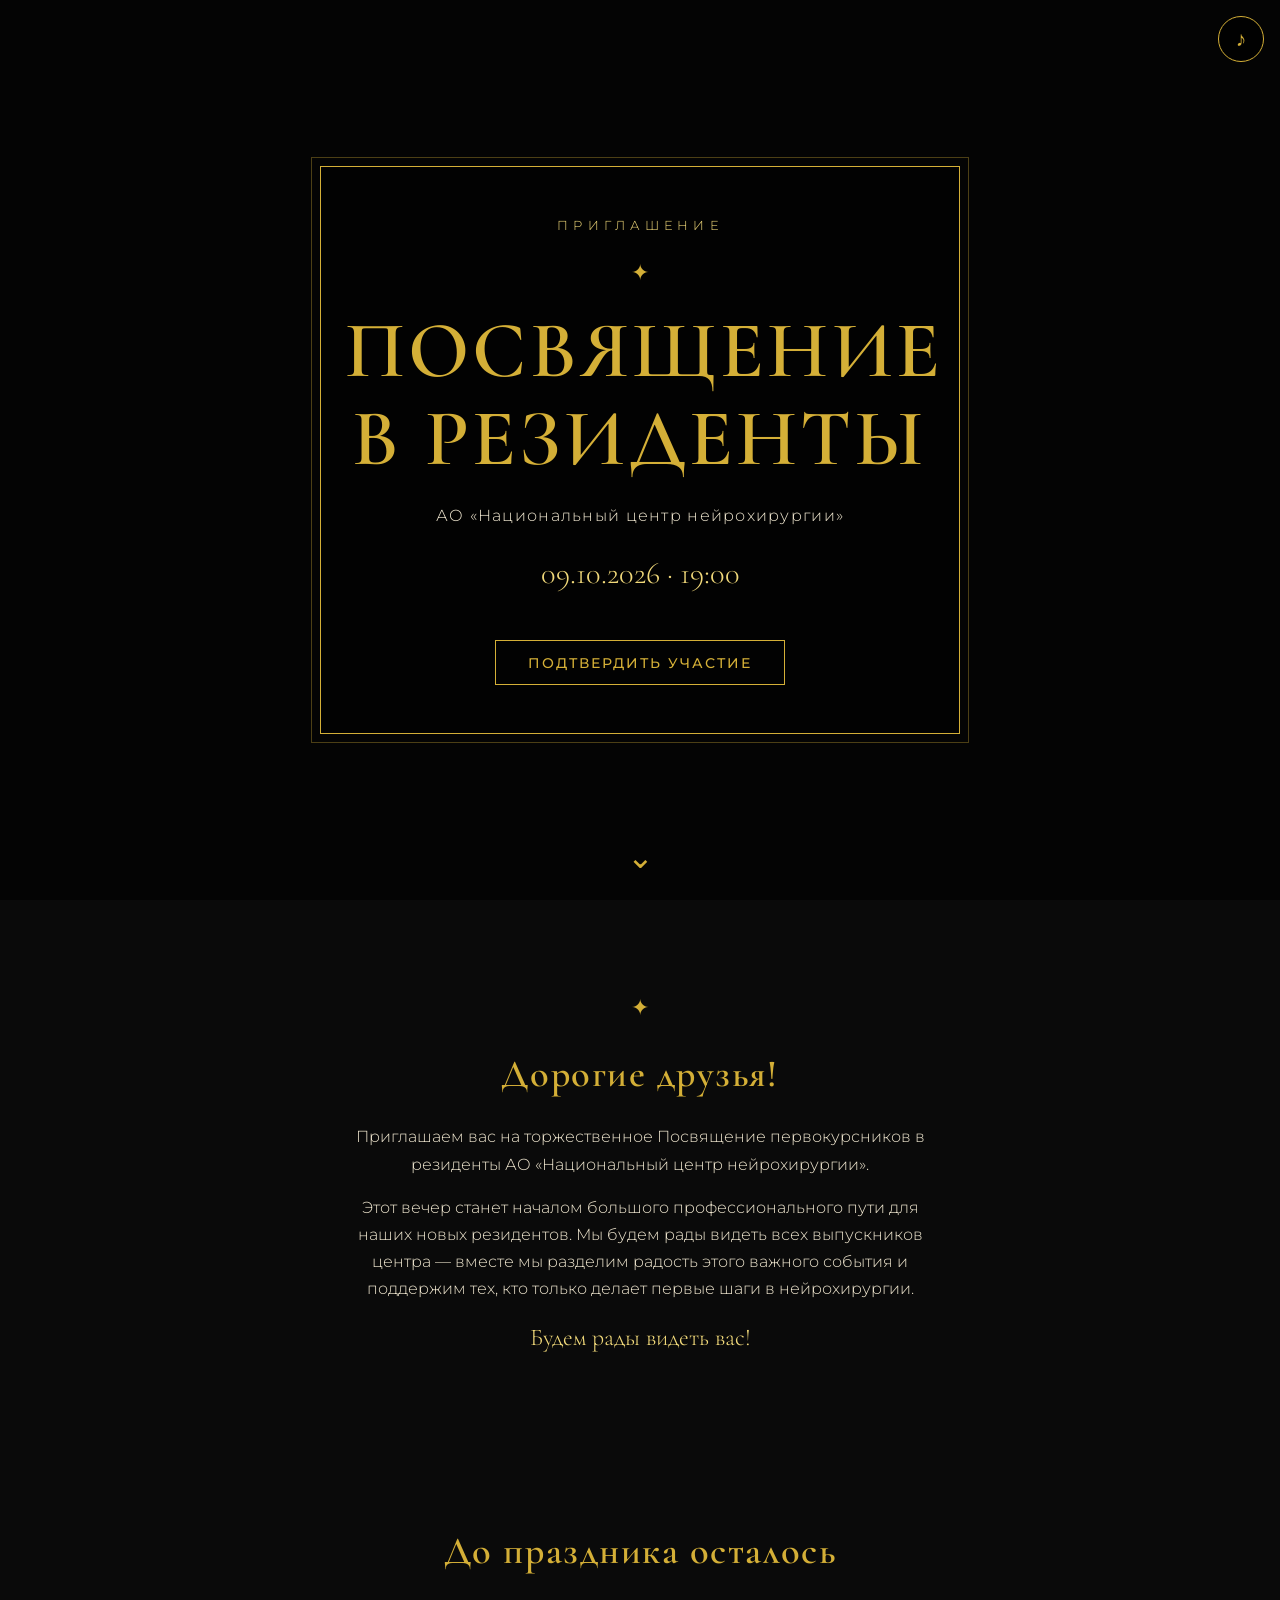
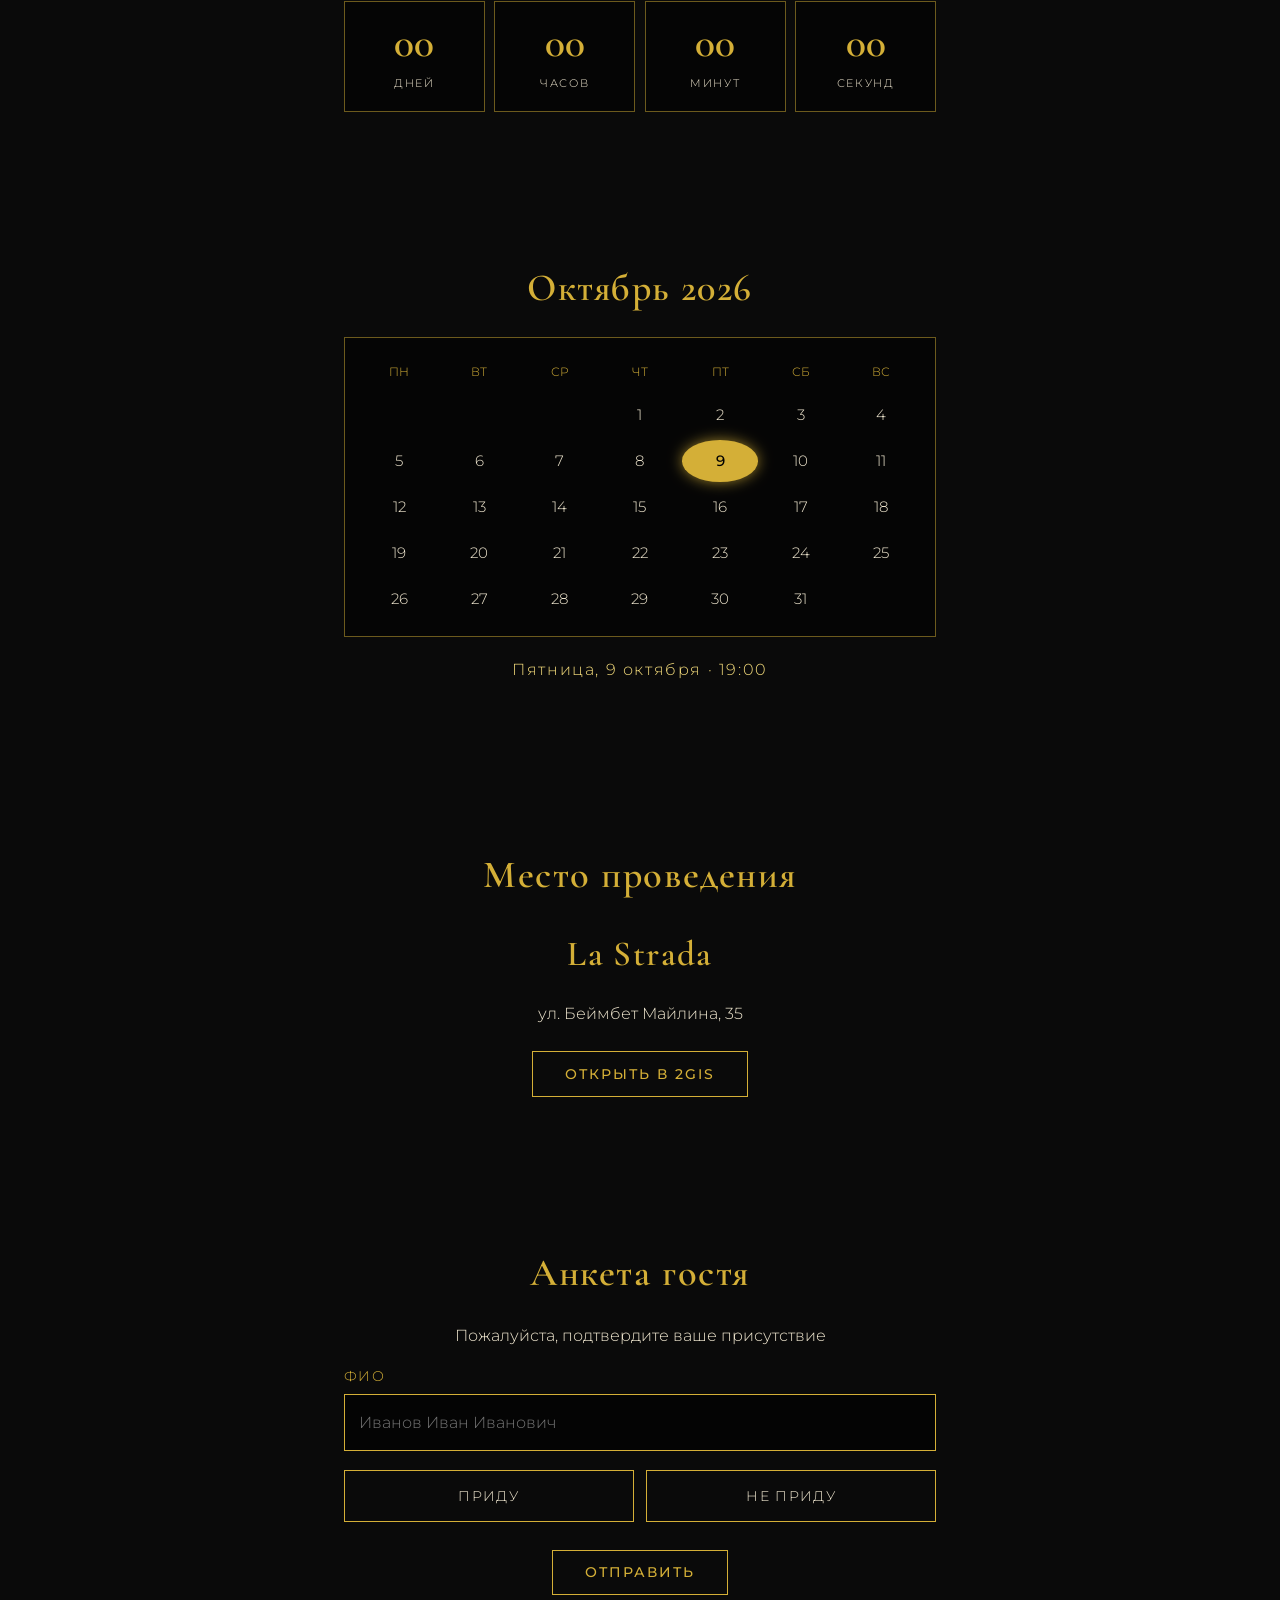
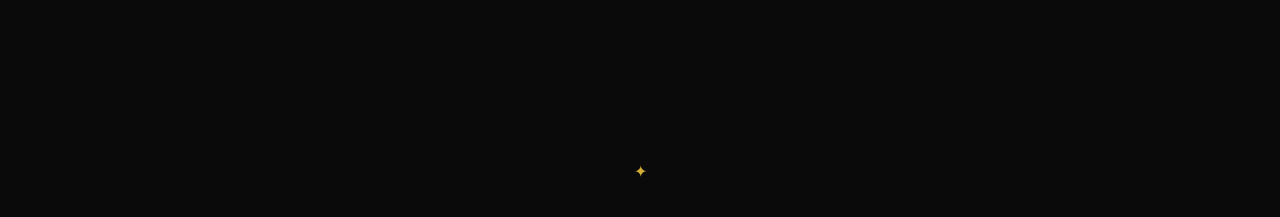
==== index.html @ 3f0d8e92 "Add invitation landing page for residency welcome ceremony Co-Authored-By: Claude Sonnet 5.5 <norepl" ====
<!doctype html>
<html lang="ru">
<head>
<meta charset="utf-8">
<meta name="viewport" content="width=device-width, initial-scale=1">
<title>Посвящение в резиденты</title>
<meta name="description" content="Приглашение на Посвящение первокурсников в резиденты АО «Национальный центр нейрохирургии»">
<link rel="stylesheet" href="style.css">
<link rel="preconnect" href="https://fonts.googleapis.com">
<link href="https://fonts.googleapis.com/css2?family=Cormorant+Garamond:wght@400;600;700&family=Montserrat:wght@300;400;500&display=swap" rel="stylesheet">
</head>
<body>

<button id="music" class="music" aria-label="Включить музыку" title="Музыка">♪</button>
<audio id="audio" src="assets/music.mp3" loop preload="none"></audio>

<!-- Титульный лист -->
<header class="hero">
  <div class="hero__inner">
    <p class="eyebrow">Приглашение</p>
    <div class="ornament">✦</div>
    <h1>Посвящение<br>в резиденты</h1>
    <p class="hero__org">АО «Национальный центр нейрохирургии»</p>
    <p class="hero__date">09.10.2026 · 19:00</p>
    <a href="#rsvp" class="btn">Подтвердить участие</a>
  </div>
  <div class="scroll" aria-hidden="true">⌄</div>
</header>

<!-- Текст приглашения -->
<section class="block reveal">
  <div class="ornament">✦</div>
  <h2>Дорогие друзья!</h2>
  <p>Приглашаем вас на торжественное Посвящение первокурсников в резиденты
  АО «Национальный центр нейрохирургии».</p>
  <p>Этот вечер станет началом большого профессионального пути для наших
  новых резидентов. Мы будем рады видеть всех выпускников центра — вместе
  мы разделим радость этого важного события и поддержим тех, кто только
  делает первые шаги в нейрохирургии.</p>
  <p class="accent">Будем рады видеть вас!</p>
</section>

<!-- Отсчёт времени -->
<section class="block reveal">
  <h2>До праздника осталось</h2>
  <div class="countdown" id="countdown">
    <div><b id="cd-d">00</b><span>дней</span></div>
    <div><b id="cd-h">00</b><span>часов</span></div>
    <div><b id="cd-m">00</b><span>минут</span></div>
    <div><b id="cd-s">00</b><span>секунд</span></div>
  </div>
</section>

<!-- Календарь -->
<section class="block reveal">
  <h2>Октябрь 2026</h2>
  <div class="calendar" id="calendar"></div>
  <p class="time">Пятница, 9 октября · 19:00</p>
</section>

<!-- Место -->
<section class="block reveal">
  <h2>Место проведения</h2>
  <p class="place">La Strada</p>
  <p>ул. Беймбет Майлина, 35</p>
  <a class="btn" target="_blank" rel="noopener"
     href="https://2gis.kz/astana/search/la%20strada/firm/70000001115627987/71.485174%2C51.148291">Открыть в 2GIS</a>
</section>

<!-- Анкета -->
<section class="block reveal" id="rsvp">
  <h2>Анкета гостя</h2>
  <p>Пожалуйста, подтвердите ваше присутствие</p>
  <form id="form" class="form">
    <label>ФИО
      <input type="text" name="name" required autocomplete="name" placeholder="Иванов Иван Иванович">
    </label>
    <fieldset>
      <label class="radio"><input type="radio" name="attend" value="Приду" required><span>Приду</span></label>
      <label class="radio"><input type="radio" name="attend" value="Не приду"><span>Не приду</span></label>
    </fieldset>
    <button type="submit" class="btn">Отправить</button>
    <p id="status" class="status" role="status"></p>
  </form>
</section>

<footer class="footer">✦</footer>

<script src="script.js"></script>
</body>
</html>
---- style.css ----
:root{--gold:#d4af37;--gold-l:#f1d97a;--bg:#0a0a0a;--text:#efe6cf}
*{box-sizing:border-box;margin:0;padding:0}
html{scroll-behavior:smooth}
body{
  background:#0a0a0a url("assets/bg.jpg") center/cover fixed no-repeat;
  color:var(--text);font-family:"Montserrat",sans-serif;font-weight:300;line-height:1.7;
  min-height:100vh;
}
body::before{content:"";position:fixed;inset:0;background:rgba(0,0,0,.55);z-index:-1}
h1,h2,.place{font-family:"Cormorant Garamond",serif;font-weight:600;color:var(--gold);letter-spacing:.04em}
h1{font-size:clamp(2.6rem,9vw,5rem);line-height:1.1;text-transform:uppercase}
h2{font-size:clamp(1.7rem,5vw,2.4rem);margin-bottom:1rem}
.hero{min-height:100vh;display:flex;align-items:center;justify-content:center;text-align:center;padding:2rem;position:relative}
.hero__inner{border:1px solid var(--gold);outline:1px solid rgba(212,175,55,.35);outline-offset:8px;padding:3rem 1.5rem;max-width:640px;width:100%;background:rgba(0,0,0,.45)}
.eyebrow{text-transform:uppercase;letter-spacing:.4em;font-size:.8rem;color:var(--gold-l)}
.ornament{color:var(--gold);font-size:1.4rem;margin:1rem 0}
.hero__org{margin-top:1.2rem;font-size:1rem;letter-spacing:.08em}
.hero__date{margin:1.2rem 0 2rem;font-family:"Cormorant Garamond",serif;font-size:1.9rem;color:var(--gold-l)}
.scroll{position:absolute;bottom:1rem;color:var(--gold);font-size:2rem;animation:bob 1.8s infinite}
@keyframes bob{50%{transform:translateY(8px)}}
.block{max-width:640px;margin:0 auto;padding:4.5rem 1.5rem;text-align:center}
.block p{margin-bottom:1rem}
.accent{color:var(--gold-l);font-family:"Cormorant Garamond",serif;font-size:1.5rem}
.place{font-size:2.2rem}
.btn{display:inline-block;background:transparent;color:var(--gold);border:1px solid var(--gold);padding:.85rem 2rem;
  text-transform:uppercase;letter-spacing:.15em;font:500 .85rem "Montserrat",sans-serif;text-decoration:none;cursor:pointer;transition:.3s;margin-top:.5rem}
.btn:hover{background:var(--gold);color:#000}
.countdown{display:grid;grid-template-columns:repeat(4,1fr);gap:.6rem}
.countdown div{border:1px solid rgba(212,175,55,.5);padding:1rem .3rem;background:rgba(0,0,0,.45)}
.countdown b{display:block;font:600 clamp(1.6rem,7vw,2.6rem) "Cormorant Garamond",serif;color:var(--gold)}
.countdown span{font-size:.7rem;text-transform:uppercase;letter-spacing:.15em}
.calendar{display:grid;grid-template-columns:repeat(7,1fr);gap:4px;background:rgba(0,0,0,.45);border:1px solid rgba(212,175,55,.5);padding:1rem}
.calendar span{padding:.5rem 0;font-size:.95rem}
.calendar .dow{color:var(--gold);font-size:.75rem;text-transform:uppercase}
.calendar .day{background:var(--gold);color:#000;font-weight:500;border-radius:50%;box-shadow:0 0 14px rgba(212,175,55,.7)}
.time{margin-top:1.2rem;color:var(--gold-l);letter-spacing:.1em}
.form{display:flex;flex-direction:column;gap:1.2rem;text-align:left}
.form label{display:flex;flex-direction:column;gap:.4rem;font-size:.85rem;text-transform:uppercase;letter-spacing:.1em;color:var(--gold)}
.form input[type=text]{background:rgba(0,0,0,.6);border:1px solid var(--gold);color:var(--text);padding:.85rem;font:inherit;font-size:1rem;text-transform:none;letter-spacing:0}
.form input:focus{outline:2px solid var(--gold-l)}
fieldset{border:0;display:flex;gap:.8rem}
.radio{flex:1;position:relative;cursor:pointer}
.radio input{position:absolute;opacity:0}
.radio span{display:block;text-align:center;border:1px solid var(--gold);padding:.85rem;color:var(--text);transition:.3s}
.radio input:checked+span{background:var(--gold);color:#000}
.radio input:focus-visible+span{outline:2px solid var(--gold-l)}
.form .btn{align-self:center}
.status{text-align:center;color:var(--gold-l);min-height:1.5em}
.footer{text-align:center;color:var(--gold);padding:2rem}
.music{position:fixed;top:1rem;right:1rem;z-index:10;width:46px;height:46px;border-radius:50%;background:rgba(0,0,0,.7);
  border:1px solid var(--gold);color:var(--gold);font-size:1.3rem;cursor:pointer}
.music.on{background:var(--gold);color:#000;animation:pulse 2s infinite}
@keyframes pulse{50%{box-shadow:0 0 0 8px rgba(212,175,55,.2)}}
.reveal{opacity:0;transform:translateY(24px);transition:opacity .9s,transform .9s}
.reveal.show{opacity:1;transform:none}
@media (prefers-reduced-motion:reduce){.reveal{opacity:1;transform:none;transition:none}.scroll,.music.on{animation:none}html{scroll-behavior:auto}}
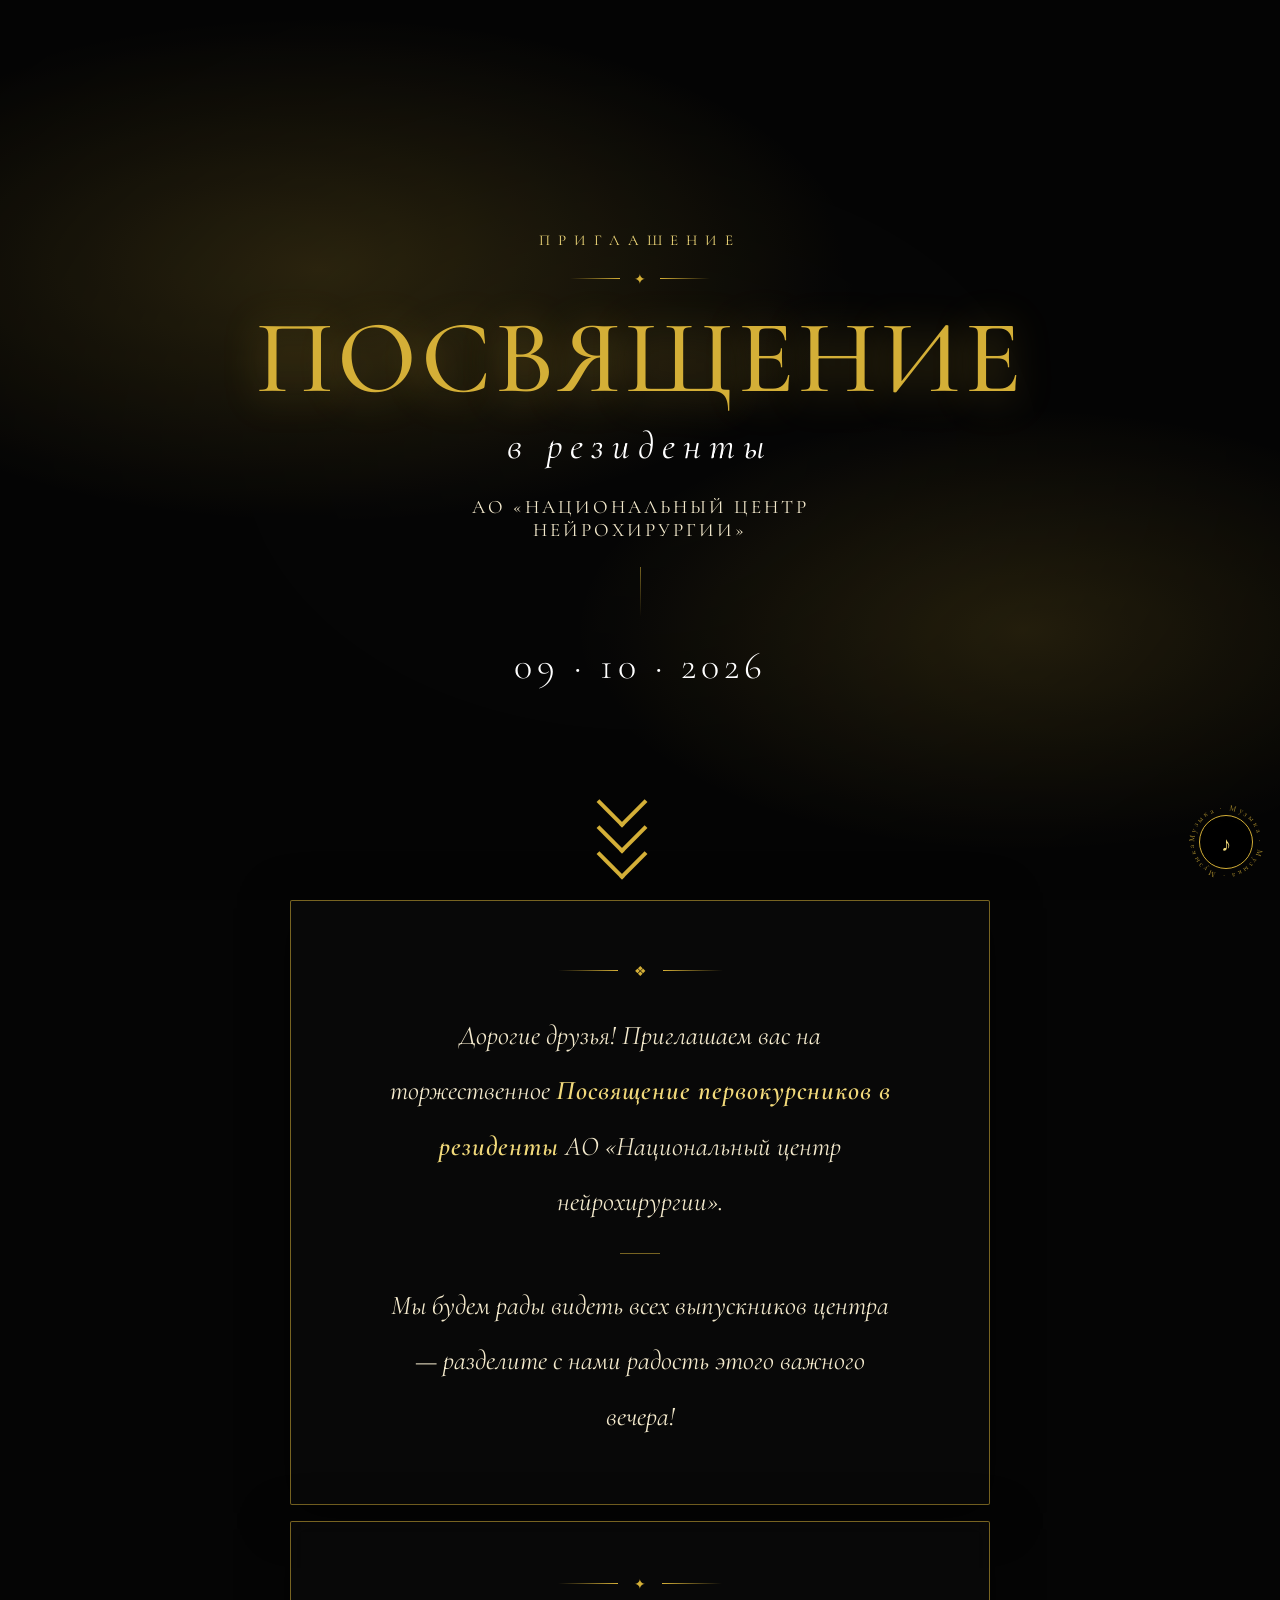
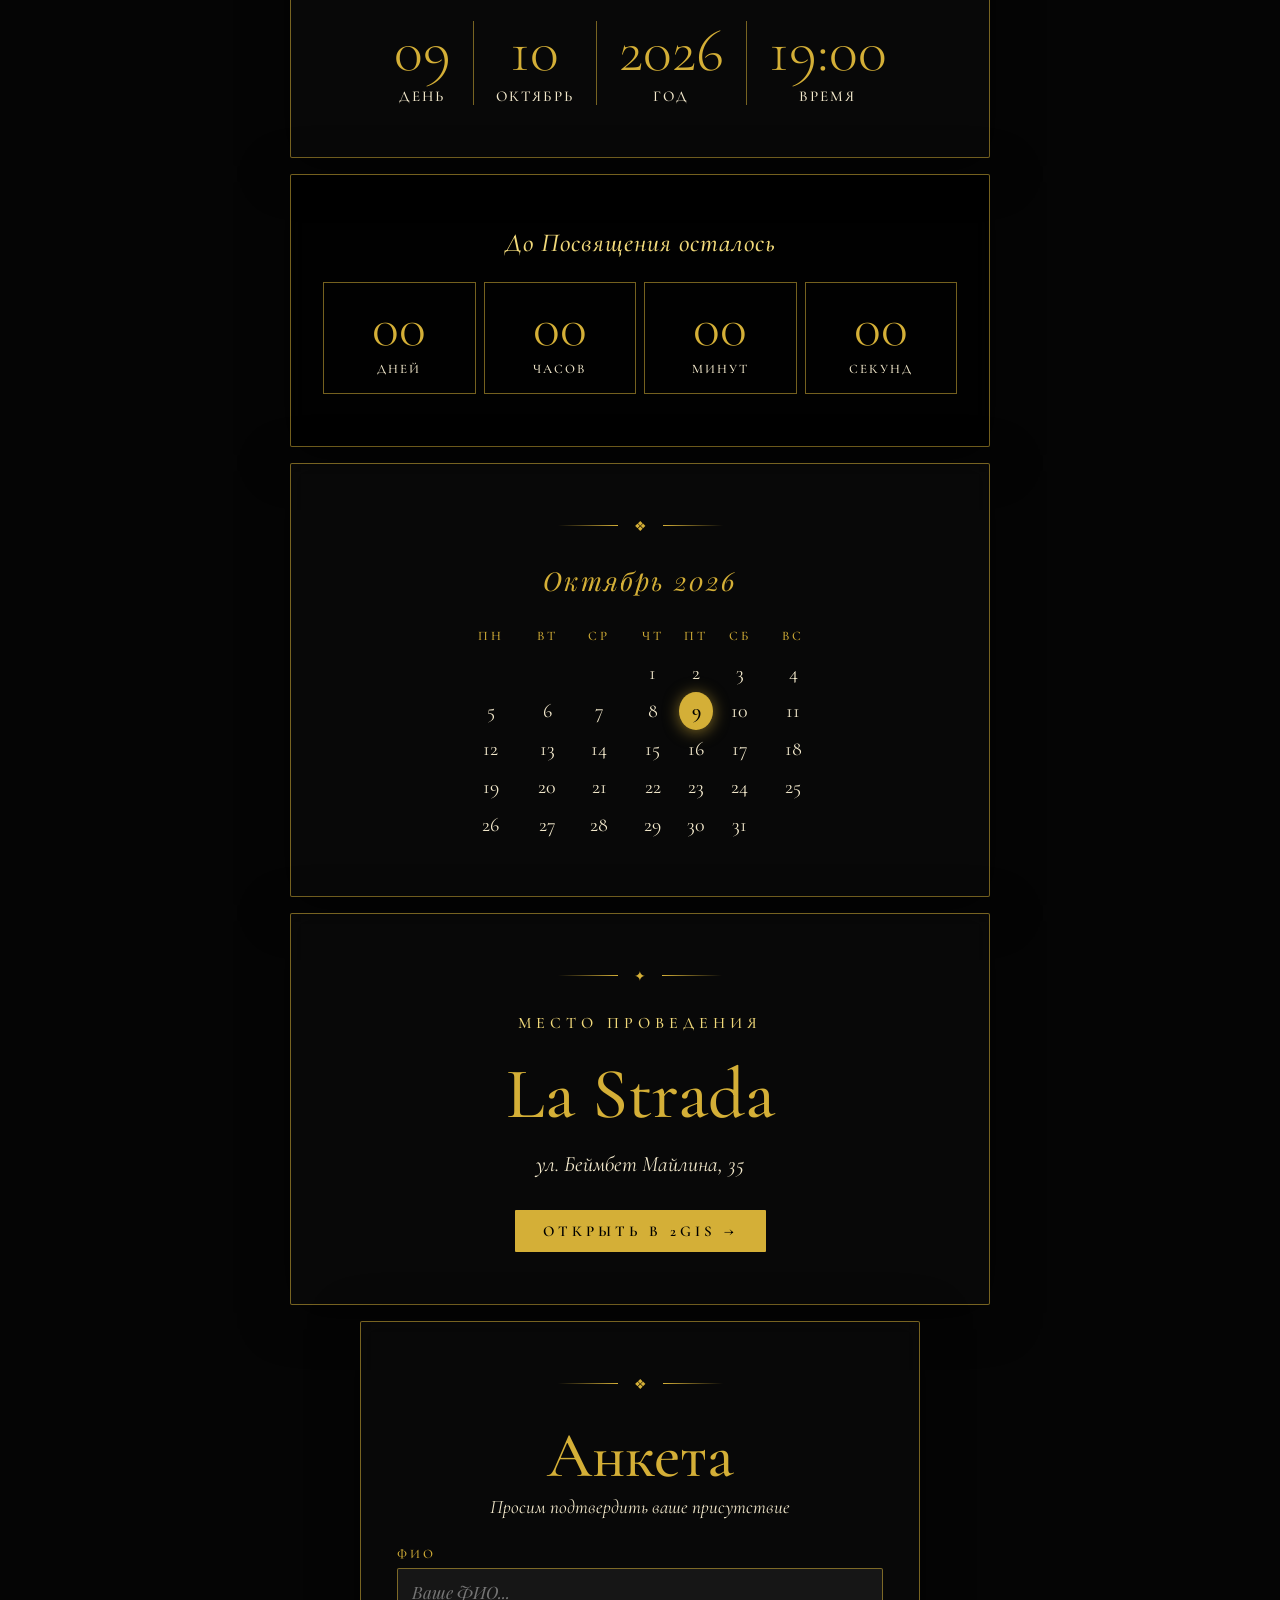
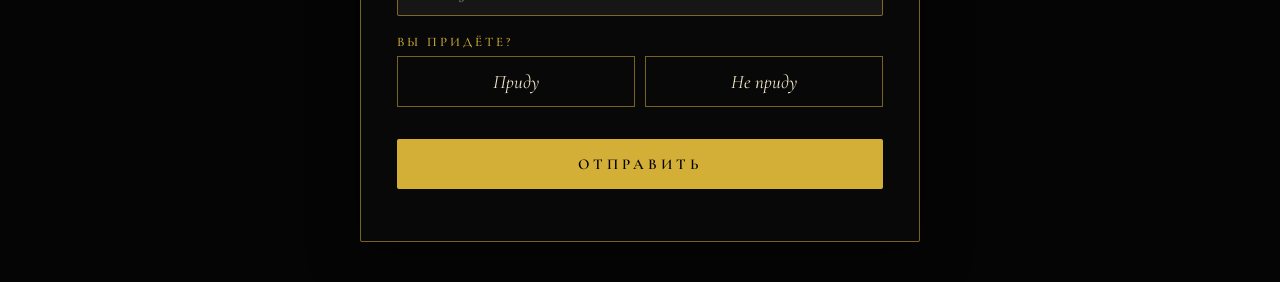
==== commit 64f47660: "Rework invitation to match reference layout in black-gold style Co-Authored-By: Claude Sonnet 5.5 <n" ====
--- a/index.html
+++ b/index.html
@@ -1,90 +1,136 @@
-<!doctype html>
+<!DOCTYPE html>
 <html lang="ru">
 <head>
-<meta charset="utf-8">
-<meta name="viewport" content="width=device-width, initial-scale=1">
+<meta charset="UTF-8">
+<meta name="viewport" content="width=device-width, initial-scale=1.0">
 <title>Посвящение в резиденты</title>
-<meta name="description" content="Приглашение на Посвящение первокурсников в резиденты АО «Национальный центр нейрохирургии»">
+<meta property="og:title" content="Посвящение в резиденты · 09.10.2026">
+<meta property="og:description" content="Приглашаем на Посвящение первокурсников в резиденты АО «Национальный центр нейрохирургии»">
+<meta property="og:type" content="website">
+<link href="https://fonts.googleapis.com/css2?family=Cormorant+Garamond:ital,wght@0,300;0,400;0,500;0,600;1,300;1,400;1,500&family=Playfair+Display:ital,wght@0,400;0,500;1,400;1,500&display=swap" rel="stylesheet">
 <link rel="stylesheet" href="style.css">
-<link rel="preconnect" href="https://fonts.googleapis.com">
-<link href="https://fonts.googleapis.com/css2?family=Cormorant+Garamond:wght@400;600;700&family=Montserrat:wght@300;400;500&display=swap" rel="stylesheet">
 </head>
 <body>
 
-<button id="music" class="music" aria-label="Включить музыку" title="Музыка">♪</button>
-<audio id="audio" src="assets/music.mp3" loop preload="none"></audio>
+<div id="bg"></div>
+<div id="bg-overlay"></div>
 
-<!-- Титульный лист -->
-<header class="hero">
-  <div class="hero__inner">
-    <p class="eyebrow">Приглашение</p>
-    <div class="ornament">✦</div>
-    <h1>Посвящение<br>в резиденты</h1>
-    <p class="hero__org">АО «Национальный центр нейрохирургии»</p>
-    <p class="hero__date">09.10.2026 · 19:00</p>
-    <a href="#rsvp" class="btn">Подтвердить участие</a>
+<!-- ТИТУЛЬНЫЙ ЛИСТ -->
+<div class="pane hero">
+  <div class="hero-eyebrow">Приглашение</div>
+  <div class="hero-rule"><div class="hero-rule-line"></div><span class="hero-rule-gem">✦</span><div class="hero-rule-line r"></div></div>
+  <div class="hero-name">Посвящение</div>
+  <div class="hero-subtitle">в резиденты</div>
+  <div class="hero-org">АО «Национальный центр нейрохирургии»</div>
+  <div class="hero-divider"></div>
+  <div class="hero-date">09 · 10 · 2026</div>
+</div>
+
+<div class="scroll-hint"><div class="s-arrow"></div><div class="s-arrow"></div><div class="s-arrow"></div></div>
+
+<!-- ТЕКСТ ПРИГЛАШЕНИЯ -->
+<div class="pane" style="padding:0 16px;">
+  <div class="section card" style="padding:60px 40px;">
+    <div class="ornament"><div class="orn-line"></div><span class="orn-gem">❖</span><div class="orn-line r"></div></div>
+    <p class="invite-body">
+      Дорогие друзья! Приглашаем вас на торжественное <strong>Посвящение первокурсников в резиденты</strong>
+      АО «Национальный центр нейрохирургии».
+    </p>
+    <div class="gold-hr"></div>
+    <p class="invite-body">
+      Мы будем рады видеть всех выпускников центра — разделите с нами радость этого важного вечера!
+    </p>
   </div>
-  <div class="scroll" aria-hidden="true">⌄</div>
-</header>
+</div>
 
-<!-- Текст приглашения -->
-<section class="block reveal">
-  <div class="ornament">✦</div>
-  <h2>Дорогие друзья!</h2>
-  <p>Приглашаем вас на торжественное Посвящение первокурсников в резиденты
-  АО «Национальный центр нейрохирургии».</p>
-  <p>Этот вечер станет началом большого профессионального пути для наших
-  новых резидентов. Мы будем рады видеть всех выпускников центра — вместе
-  мы разделим радость этого важного события и поддержим тех, кто только
-  делает первые шаги в нейрохирургии.</p>
-  <p class="accent">Будем рады видеть вас!</p>
-</section>
+<!-- ДАТА -->
+<div class="pane" style="padding:16px 16px 0;">
+  <div class="section card" style="padding:52px 32px;">
+    <div class="ornament"><div class="orn-line"></div><span class="orn-gem">✦</span><div class="orn-line r"></div></div>
+    <div class="date-row">
+      <div class="date-cell"><div class="date-num">09</div><div class="date-lbl">День</div></div>
+      <div class="date-cell"><div class="date-num">10</div><div class="date-lbl">Октябрь</div></div>
+      <div class="date-cell"><div class="date-num">2026</div><div class="date-lbl">Год</div></div>
+      <div class="date-cell"><div class="date-num">19:00</div><div class="date-lbl">Время</div></div>
+    </div>
+  </div>
+</div>
 
-<!-- Отсчёт времени -->
-<section class="block reveal">
-  <h2>До праздника осталось</h2>
-  <div class="countdown" id="countdown">
-    <div><b id="cd-d">00</b><span>дней</span></div>
-    <div><b id="cd-h">00</b><span>часов</span></div>
-    <div><b id="cd-m">00</b><span>минут</span></div>
-    <div><b id="cd-s">00</b><span>секунд</span></div>
+<!-- ОТСЧЁТ -->
+<div class="pane" style="padding:16px 16px 0;">
+  <div class="section card-dark" style="padding:52px 32px;">
+    <div class="cd-subtitle">До Посвящения осталось</div>
+    <div class="cd-grid">
+      <div class="cd-cell"><span class="cd-num" id="cd-d">—</span><span class="cd-lbl">Дней</span></div>
+      <div class="cd-cell"><span class="cd-num" id="cd-h">—</span><span class="cd-lbl">Часов</span></div>
+      <div class="cd-cell"><span class="cd-num" id="cd-m">—</span><span class="cd-lbl">Минут</span></div>
+      <div class="cd-cell"><span class="cd-num" id="cd-s">—</span><span class="cd-lbl">Секунд</span></div>
+    </div>
   </div>
-</section>
+</div>
 
-<!-- Календарь -->
-<section class="block reveal">
-  <h2>Октябрь 2026</h2>
-  <div class="calendar" id="calendar"></div>
-  <p class="time">Пятница, 9 октября · 19:00</p>
-</section>
+<!-- КАЛЕНДАРЬ -->
+<div class="pane" style="padding:16px 16px 0;">
+  <div class="section card" style="padding:52px 32px;">
+    <div class="ornament"><div class="orn-line"></div><span class="orn-gem">❖</span><div class="orn-line r"></div></div>
+    <div class="cal-month">Октябрь 2026</div>
+    <table class="cal-table">
+      <thead><tr><th>Пн</th><th>Вт</th><th>Ср</th><th>Чт</th><th>Пт</th><th>Сб</th><th>Вс</th></tr></thead>
+      <tbody id="cal-body"></tbody>
+    </table>
+  </div>
+</div>
 
-<!-- Место -->
-<section class="block reveal">
-  <h2>Место проведения</h2>
-  <p class="place">La Strada</p>
-  <p>ул. Беймбет Майлина, 35</p>
-  <a class="btn" target="_blank" rel="noopener"
-     href="https://2gis.kz/astana/search/la%20strada/firm/70000001115627987/71.485174%2C51.148291">Открыть в 2GIS</a>
-</section>
+<!-- МЕСТО -->
+<div class="pane" style="padding:16px 16px 0;">
+  <div class="section card" style="padding:52px 32px;">
+    <div class="ornament"><div class="orn-line"></div><span class="orn-gem">✦</span><div class="orn-line r"></div></div>
+    <div class="venue-label">Место проведения</div>
+    <div class="venue-name">La Strada</div>
+    <div class="venue-addr">ул. Беймбет Майлина, 35</div>
+    <a class="map-btn" target="_blank" rel="noopener"
+       href="https://2gis.kz/astana/search/la%20strada/firm/70000001115627987/71.485174%2C51.148291">Открыть в 2GIS →</a>
+  </div>
+</div>
 
-<!-- Анкета -->
-<section class="block reveal" id="rsvp">
-  <h2>Анкета гостя</h2>
-  <p>Пожалуйста, подтвердите ваше присутствие</p>
-  <form id="form" class="form">
-    <label>ФИО
-      <input type="text" name="name" required autocomplete="name" placeholder="Иванов Иван Иванович">
-    </label>
-    <fieldset>
-      <label class="radio"><input type="radio" name="attend" value="Приду" required><span>Приду</span></label>
-      <label class="radio"><input type="radio" name="attend" value="Не приду"><span>Не приду</span></label>
-    </fieldset>
-    <button type="submit" class="btn">Отправить</button>
-    <p id="status" class="status" role="status"></p>
-  </form>
-</section>
+<!-- АНКЕТА -->
+<div class="pane" style="padding:16px 16px 40px;">
+  <div class="section card" style="padding:52px 36px;max-width:560px;">
+    <form id="anketa">
+      <div class="ornament"><div class="orn-line"></div><span class="orn-gem">❖</span><div class="orn-line r"></div></div>
+      <div class="anketa-title">Анкета</div>
+      <div class="anketa-sub">Просим подтвердить ваше присутствие</div>
 
-<footer class="footer">✦</footer>
+      <div class="f-group">
+        <label class="f-lbl" for="fn">ФИО</label>
+        <input class="f-inp" type="text" name="ФИО" id="fn" placeholder="Ваше ФИО..." autocomplete="name" required>
+      </div>
+
+      <div class="f-group">
+        <span class="f-lbl">Вы придёте?</span>
+        <div class="radio-row">
+          <div class="r-opt" role="button" tabindex="0" data-v="Приду">Приду</div>
+          <div class="r-opt" role="button" tabindex="0" data-v="Не приду">Не приду</div>
+        </div>
+      </div>
+
+      <button type="submit" class="send-btn">Отправить</button>
+    </form>
+    <div class="ok-msg" id="ok">Спасибо!</div>
+  </div>
+</div>
+
+<!-- КНОПКА МУЗЫКИ -->
+<div id="music-wrap" role="button" tabindex="0" aria-label="Музыка">
+  <svg id="music-ring" viewBox="0 0 80 80" aria-hidden="true">
+    <path id="tp" fill="none" d="M40,40 m-32,0 a32,32 0 1,1 64,0 a32,32 0 1,1 -64,0"/>
+    <text font-family="'Cormorant Garamond',serif" font-size="8" fill="rgba(212,175,55,0.95)" letter-spacing="2.5">
+      <textPath href="#tp">Музыка · Музыка · Музыка · Музыка · </textPath>
+    </text>
+  </svg>
+  <div id="music-btn"><span id="music-icon">♪</span></div>
+</div>
+<audio id="bg-audio" loop preload="auto" src="assets/music.mp3"></audio>
 
 <script src="script.js"></script>
 </body>
--- a/style.css
+++ b/style.css
@@ -1,56 +1,106 @@
-:root{--gold:#d4af37;--gold-l:#f1d97a;--bg:#0a0a0a;--text:#efe6cf}
-*{box-sizing:border-box;margin:0;padding:0}
+*,*::before,*::after{margin:0;padding:0;box-sizing:border-box}
 html{scroll-behavior:smooth}
-body{
-  background:#0a0a0a url("assets/bg.jpg") center/cover fixed no-repeat;
-  color:var(--text);font-family:"Montserrat",sans-serif;font-weight:300;line-height:1.7;
-  min-height:100vh;
-}
-body::before{content:"";position:fixed;inset:0;background:rgba(0,0,0,.55);z-index:-1}
-h1,h2,.place{font-family:"Cormorant Garamond",serif;font-weight:600;color:var(--gold);letter-spacing:.04em}
-h1{font-size:clamp(2.6rem,9vw,5rem);line-height:1.1;text-transform:uppercase}
-h2{font-size:clamp(1.7rem,5vw,2.4rem);margin-bottom:1rem}
-.hero{min-height:100vh;display:flex;align-items:center;justify-content:center;text-align:center;padding:2rem;position:relative}
-.hero__inner{border:1px solid var(--gold);outline:1px solid rgba(212,175,55,.35);outline-offset:8px;padding:3rem 1.5rem;max-width:640px;width:100%;background:rgba(0,0,0,.45)}
-.eyebrow{text-transform:uppercase;letter-spacing:.4em;font-size:.8rem;color:var(--gold-l)}
-.ornament{color:var(--gold);font-size:1.4rem;margin:1rem 0}
-.hero__org{margin-top:1.2rem;font-size:1rem;letter-spacing:.08em}
-.hero__date{margin:1.2rem 0 2rem;font-family:"Cormorant Garamond",serif;font-size:1.9rem;color:var(--gold-l)}
-.scroll{position:absolute;bottom:1rem;color:var(--gold);font-size:2rem;animation:bob 1.8s infinite}
-@keyframes bob{50%{transform:translateY(8px)}}
-.block{max-width:640px;margin:0 auto;padding:4.5rem 1.5rem;text-align:center}
-.block p{margin-bottom:1rem}
-.accent{color:var(--gold-l);font-family:"Cormorant Garamond",serif;font-size:1.5rem}
-.place{font-size:2.2rem}
-.btn{display:inline-block;background:transparent;color:var(--gold);border:1px solid var(--gold);padding:.85rem 2rem;
-  text-transform:uppercase;letter-spacing:.15em;font:500 .85rem "Montserrat",sans-serif;text-decoration:none;cursor:pointer;transition:.3s;margin-top:.5rem}
-.btn:hover{background:var(--gold);color:#000}
-.countdown{display:grid;grid-template-columns:repeat(4,1fr);gap:.6rem}
-.countdown div{border:1px solid rgba(212,175,55,.5);padding:1rem .3rem;background:rgba(0,0,0,.45)}
-.countdown b{display:block;font:600 clamp(1.6rem,7vw,2.6rem) "Cormorant Garamond",serif;color:var(--gold)}
-.countdown span{font-size:.7rem;text-transform:uppercase;letter-spacing:.15em}
-.calendar{display:grid;grid-template-columns:repeat(7,1fr);gap:4px;background:rgba(0,0,0,.45);border:1px solid rgba(212,175,55,.5);padding:1rem}
-.calendar span{padding:.5rem 0;font-size:.95rem}
-.calendar .dow{color:var(--gold);font-size:.75rem;text-transform:uppercase}
-.calendar .day{background:var(--gold);color:#000;font-weight:500;border-radius:50%;box-shadow:0 0 14px rgba(212,175,55,.7)}
-.time{margin-top:1.2rem;color:var(--gold-l);letter-spacing:.1em}
-.form{display:flex;flex-direction:column;gap:1.2rem;text-align:left}
-.form label{display:flex;flex-direction:column;gap:.4rem;font-size:.85rem;text-transform:uppercase;letter-spacing:.1em;color:var(--gold)}
-.form input[type=text]{background:rgba(0,0,0,.6);border:1px solid var(--gold);color:var(--text);padding:.85rem;font:inherit;font-size:1rem;text-transform:none;letter-spacing:0}
-.form input:focus{outline:2px solid var(--gold-l)}
-fieldset{border:0;display:flex;gap:.8rem}
-.radio{flex:1;position:relative;cursor:pointer}
-.radio input{position:absolute;opacity:0}
-.radio span{display:block;text-align:center;border:1px solid var(--gold);padding:.85rem;color:var(--text);transition:.3s}
-.radio input:checked+span{background:var(--gold);color:#000}
-.radio input:focus-visible+span{outline:2px solid var(--gold-l)}
-.form .btn{align-self:center}
-.status{text-align:center;color:var(--gold-l);min-height:1.5em}
-.footer{text-align:center;color:var(--gold);padding:2rem}
-.music{position:fixed;top:1rem;right:1rem;z-index:10;width:46px;height:46px;border-radius:50%;background:rgba(0,0,0,.7);
-  border:1px solid var(--gold);color:var(--gold);font-size:1.3rem;cursor:pointer}
-.music.on{background:var(--gold);color:#000;animation:pulse 2s infinite}
-@keyframes pulse{50%{box-shadow:0 0 0 8px rgba(212,175,55,.2)}}
-.reveal{opacity:0;transform:translateY(24px);transition:opacity .9s,transform .9s}
-.reveal.show{opacity:1;transform:none}
-@media (prefers-reduced-motion:reduce){.reveal{opacity:1;transform:none;transition:none}.scroll,.music.on{animation:none}html{scroll-behavior:auto}}
+:root{--gold:#d4af37;--gold-l:#f1d97a;--gold-d:rgba(212,175,55,.55);--ink:#f3e9cc}
+body{font-family:'Playfair Display',Georgia,serif;color:var(--ink);overflow-x:hidden;background:#050505}
+
+/* Фон: чёрный мрамор с золотом (assets/bg.jpg), пока файла нет — градиентная заглушка */
+#bg{position:fixed;inset:0;z-index:0;
+  background:
+    url("assets/bg.jpg") center/cover no-repeat,
+    radial-gradient(ellipse 60% 40% at 25% 30%,rgba(212,175,55,.22),transparent 70%),
+    radial-gradient(ellipse 50% 35% at 80% 70%,rgba(212,175,55,.18),transparent 70%),
+    #060606}
+#bg-overlay{position:fixed;inset:0;z-index:1;pointer-events:none;
+  background:radial-gradient(ellipse 80% 80% at 50% 50%,rgba(0,0,0,.05),rgba(0,0,0,.35))}
+.pane{position:relative;z-index:2}
+
+/* HERO */
+.hero{min-height:100vh;display:flex;flex-direction:column;align-items:center;justify-content:center;text-align:center;padding:120px 24px 100px}
+.hero>*{animation:fadeUp 1s ease both}
+.hero-eyebrow{font:400 15px 'Cormorant Garamond',serif;letter-spacing:8px;text-transform:uppercase;color:var(--gold-l);margin-bottom:20px}
+.hero-rule{display:flex;align-items:center;gap:14px;margin-bottom:16px}
+.hero-rule-line{width:50px;height:.5px;background:linear-gradient(90deg,transparent,var(--gold))}
+.hero-rule-line.r{background:linear-gradient(270deg,transparent,var(--gold))}
+.hero-rule-gem{color:var(--gold);font-size:14px}
+.hero-name{font:500 clamp(34px,10.5vw,104px)/1.05 'Cormorant Garamond',serif;color:var(--gold);text-transform:uppercase;letter-spacing:4px;
+  text-shadow:0 4px 40px rgba(212,175,55,.45)}
+.hero-subtitle{font:italic 400 clamp(24px,5vw,38px) 'Cormorant Garamond',serif;letter-spacing:8px;color:#fff;margin-top:10px}
+.hero-org{font:400 clamp(15px,3vw,19px) 'Cormorant Garamond',serif;letter-spacing:3px;text-transform:uppercase;color:var(--ink);margin-top:26px;max-width:420px}
+.hero-divider{width:1px;height:50px;background:linear-gradient(to bottom,var(--gold-d),transparent);margin:26px auto}
+.hero-date{font:300 clamp(24px,5vw,38px) 'Cormorant Garamond',serif;letter-spacing:5px;color:#fff}
+
+.scroll-hint{position:fixed;bottom:28px;left:calc(50% - 18px);transform:translateX(-50%);display:flex;flex-direction:column;align-items:center;gap:4px;z-index:998;pointer-events:none}
+.s-arrow{width:36px;height:36px;border-right:4px solid var(--gold);border-bottom:4px solid var(--gold);transform:rotate(45deg);margin-top:-14px}
+.s-arrow:nth-child(1){animation:cascade 1.4s 0s infinite}
+.s-arrow:nth-child(2){animation:cascade 1.4s .2s infinite}
+.s-arrow:nth-child(3){animation:cascade 1.4s .4s infinite}
+@keyframes cascade{0%,100%{opacity:.15}50%{opacity:1;filter:drop-shadow(0 0 10px rgba(255,210,100,1))}}
+@keyframes fadeUp{from{opacity:0;transform:translateY(22px)}to{opacity:1;transform:none}}
+
+/* Секции и карточки */
+.section{padding:70px 32px;text-align:center;max-width:700px;margin:0 auto}
+.card,.card-dark{background:rgba(10,10,10,.72);backdrop-filter:blur(10px);-webkit-backdrop-filter:blur(10px);
+  border:.5px solid var(--gold-d);border-radius:2px;box-shadow:0 8px 48px rgba(0,0,0,.5)}
+.card-dark{background:rgba(0,0,0,.8)}
+.ornament{display:flex;align-items:center;justify-content:center;gap:16px;margin-bottom:28px}
+.orn-line{flex:1;max-width:60px;height:.5px;background:linear-gradient(90deg,transparent,var(--gold))}
+.orn-line.r{background:linear-gradient(270deg,transparent,var(--gold))}
+.orn-gem{color:var(--gold);font-size:14px}
+.gold-hr{width:40px;height:.5px;background:var(--gold-d);margin:24px auto}
+
+.invite-body{font:italic 400 clamp(21px,3.8vw,27px)/2.05 'Cormorant Garamond',serif;color:var(--ink);max-width:520px;margin:0 auto}
+.invite-body strong{font-weight:600;color:var(--gold-l);letter-spacing:1px}
+
+.date-row{display:grid;grid-template-columns:repeat(4,auto);justify-content:center;margin-top:8px}
+.date-cell{padding:0 clamp(8px,3vw,22px);text-align:center}
+.date-cell+.date-cell{border-left:.5px solid var(--gold-d)}
+.date-num{font:300 clamp(24px,7vw,60px)/1 'Cormorant Garamond',serif;color:var(--gold)}
+.date-lbl{font:500 clamp(11px,2.6vw,15px) 'Cormorant Garamond',serif;letter-spacing:2px;text-transform:uppercase;margin-top:6px}
+
+.cd-subtitle{font:italic 500 clamp(20px,3.5vw,26px) 'Cormorant Garamond',serif;margin-bottom:24px;letter-spacing:1px;color:var(--gold-l)}
+.cd-grid{display:grid;grid-template-columns:repeat(4,1fr);gap:8px}
+.cd-cell{text-align:center;padding:16px 4px;border:.5px solid var(--gold-d)}
+.cd-num{display:block;font:300 clamp(38px,8.5vw,56px)/1 'Cormorant Garamond',serif;color:var(--gold)}
+.cd-lbl{display:block;font:500 clamp(10px,2.6vw,13px) 'Cormorant Garamond',serif;letter-spacing:2px;text-transform:uppercase;margin-top:6px}
+
+.cal-month{font:italic 400 26px 'Playfair Display',serif;color:var(--gold);letter-spacing:2px;margin-bottom:20px}
+.cal-table{width:100%;max-width:360px;border-collapse:collapse;margin:0 auto}
+.cal-table th{font:500 13px 'Cormorant Garamond',serif;letter-spacing:3px;text-transform:uppercase;color:var(--gold);padding:10px 2px}
+.cal-table td{padding:7px 2px;text-align:center;font:400 20px 'Cormorant Garamond',serif}
+.cal-table td.hi{background:var(--gold);color:#000;border-radius:50%;width:34px;height:34px;line-height:34px;padding:0;font-weight:600;box-shadow:0 2px 16px rgba(212,175,55,.6)}
+
+.venue-label{font:500 16px 'Cormorant Garamond',serif;letter-spacing:5px;text-transform:uppercase;color:var(--gold-l);margin-bottom:22px}
+.venue-name{font:500 clamp(48px,10vw,72px)/1.1 'Cormorant Garamond',serif;color:var(--gold);margin-bottom:10px}
+.venue-addr{font:italic 400 22px/1.9 'Cormorant Garamond',serif;margin-bottom:24px}
+.map-btn{display:inline-block;background:var(--gold);color:#000;text-decoration:none;font:600 15px 'Cormorant Garamond',serif;letter-spacing:4px;text-transform:uppercase;padding:12px 28px;border-radius:1px;transition:.2s}
+.map-btn:hover{background:var(--gold-l);transform:translateY(-1px)}
+
+.anketa-title{font:500 clamp(44px,10vw,64px)/1.1 'Cormorant Garamond',serif;color:var(--gold);margin-bottom:4px}
+.anketa-sub{font:italic 400 19px 'Cormorant Garamond',serif;margin-bottom:28px}
+.f-group{margin-bottom:18px;text-align:left}
+.f-lbl{display:block;font:500 13px 'Cormorant Garamond',serif;letter-spacing:3px;text-transform:uppercase;color:var(--gold);margin-bottom:6px}
+.f-inp{width:100%;padding:12px 14px;border:.5px solid var(--gold-d);border-radius:2px;font:italic 17px 'Playfair Display',serif;color:var(--ink);background:rgba(255,255,255,.06);outline:none;transition:.2s}
+.f-inp:focus{border-color:var(--gold)}
+.radio-row{display:flex;gap:10px;flex-wrap:wrap}
+.r-opt{flex:1;min-width:120px;border:.5px solid var(--gold-d);padding:13px 17px;text-align:center;font:italic 400 19px 'Cormorant Garamond',serif;cursor:pointer;transition:.2s}
+.r-opt.on{background:var(--gold);border-color:var(--gold);color:#000;font-style:normal;font-weight:600}
+.r-opt:hover:not(.on),.r-opt:focus-visible{border-color:var(--gold);color:var(--gold-l);outline:none}
+.send-btn{width:100%;padding:16px;background:var(--gold);color:#000;border:none;border-radius:2px;font:600 15px 'Cormorant Garamond',serif;letter-spacing:4px;text-transform:uppercase;cursor:pointer;margin-top:14px;transition:.2s}
+.send-btn:hover{background:var(--gold-l)}
+.send-btn:disabled{opacity:.6;cursor:default}
+.ok-msg{display:none;padding:32px 10px;font:500 44px 'Cormorant Garamond',serif;color:var(--gold);text-align:center}
+.err{color:#ff8a80;font:italic 17px 'Cormorant Garamond',serif;margin-top:12px;text-align:center}
+
+/* Музыка */
+#music-wrap{position:fixed;bottom:18px;right:14px;z-index:999;width:80px;height:80px;display:flex;align-items:center;justify-content:center;cursor:pointer}
+#music-ring{position:absolute;width:80px;height:80px;animation:spin 9s linear infinite;animation-play-state:paused}
+#music-btn{width:54px;height:54px;border-radius:50%;background:rgba(0,0,0,.8);backdrop-filter:blur(10px);border:1.5px solid var(--gold);display:flex;align-items:center;justify-content:center;position:relative;z-index:1;transition:.3s;animation:pulse 2.2s ease-in-out infinite}
+#music-icon{font-size:20px;color:var(--gold-l)}
+#music-wrap.on #music-btn{background:rgba(212,175,55,.9)}
+#music-wrap.on #music-icon{color:#000}
+#music-wrap.on #music-ring{animation-play-state:running}
+@keyframes spin{to{transform:rotate(360deg)}}
+@keyframes pulse{0%,100%{box-shadow:0 0 0 0 rgba(212,175,55,.8),0 4px 20px rgba(0,0,0,.5)}50%{box-shadow:0 0 0 10px rgba(212,175,55,0),0 4px 20px rgba(0,0,0,.5)}}
+
+@media(max-width:500px){.section{padding:52px 18px}}
+@media(prefers-reduced-motion:reduce){*{animation:none!important;scroll-behavior:auto!important}}
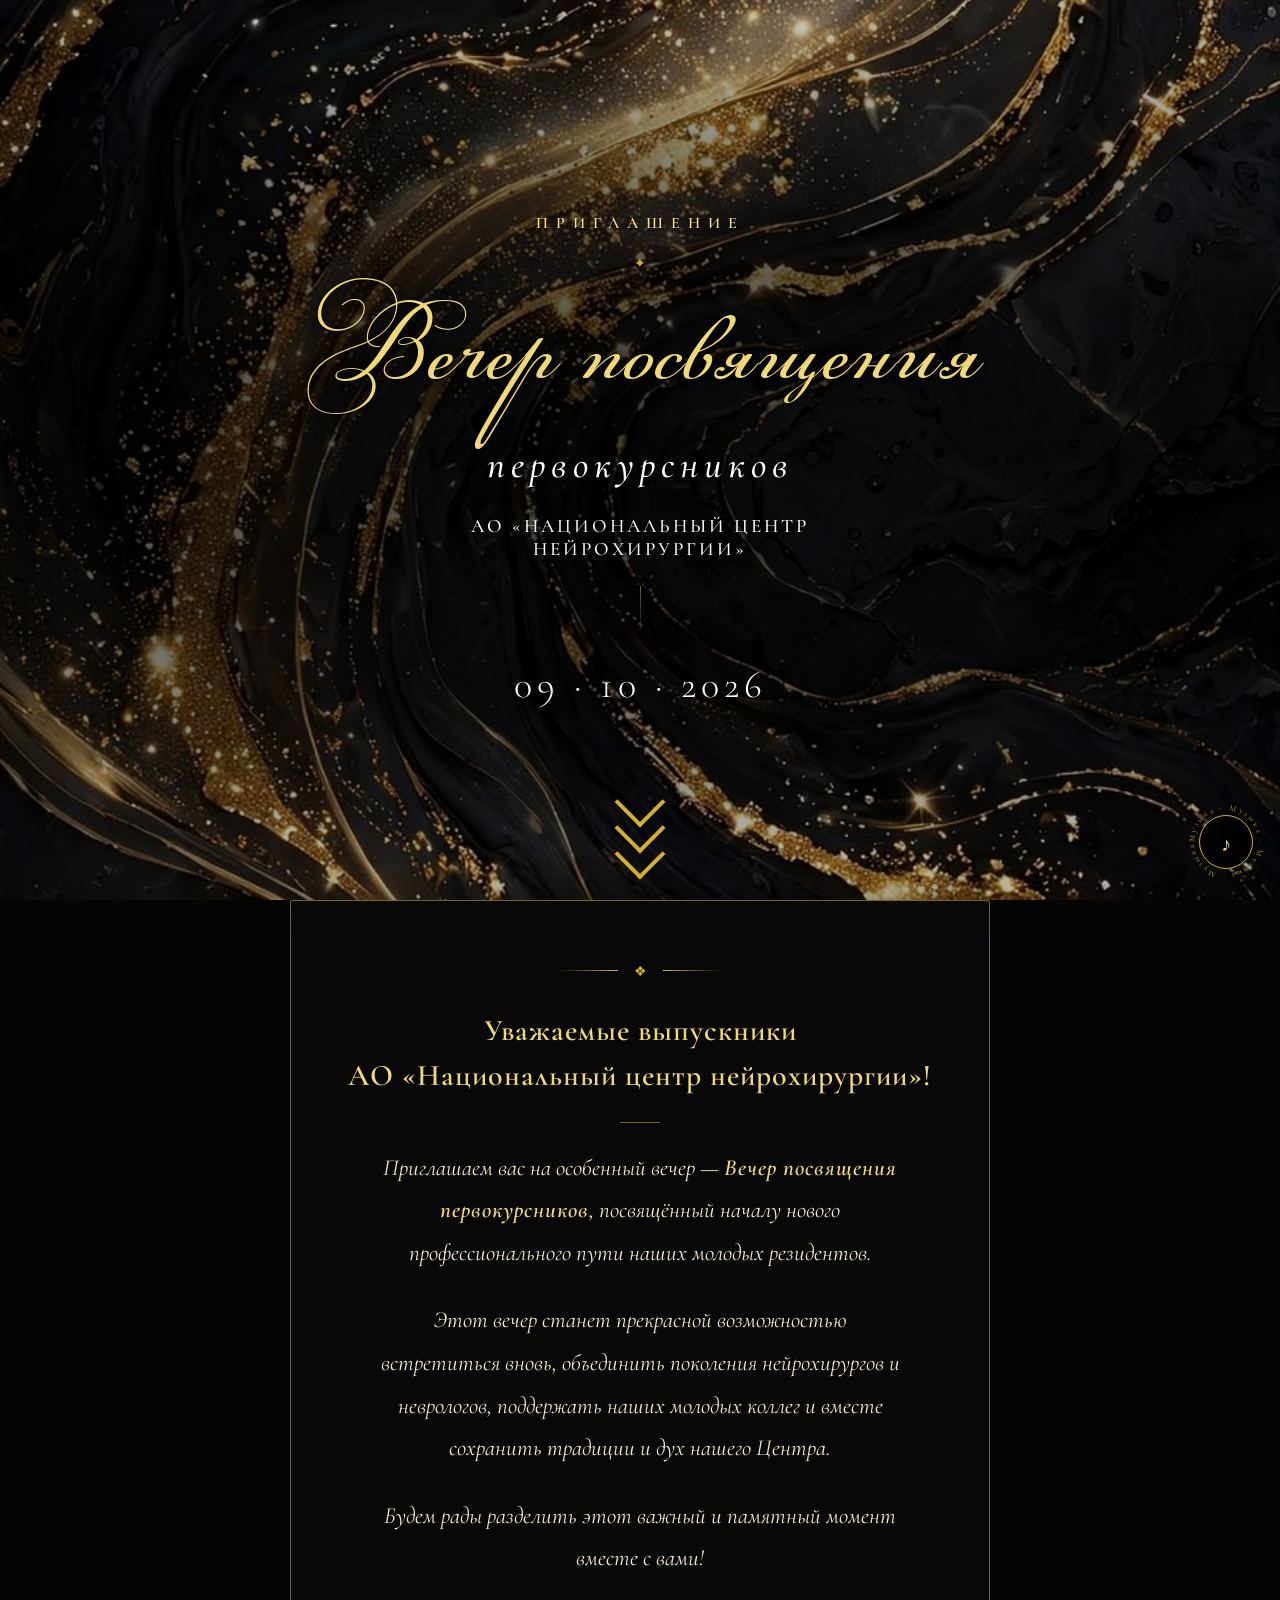
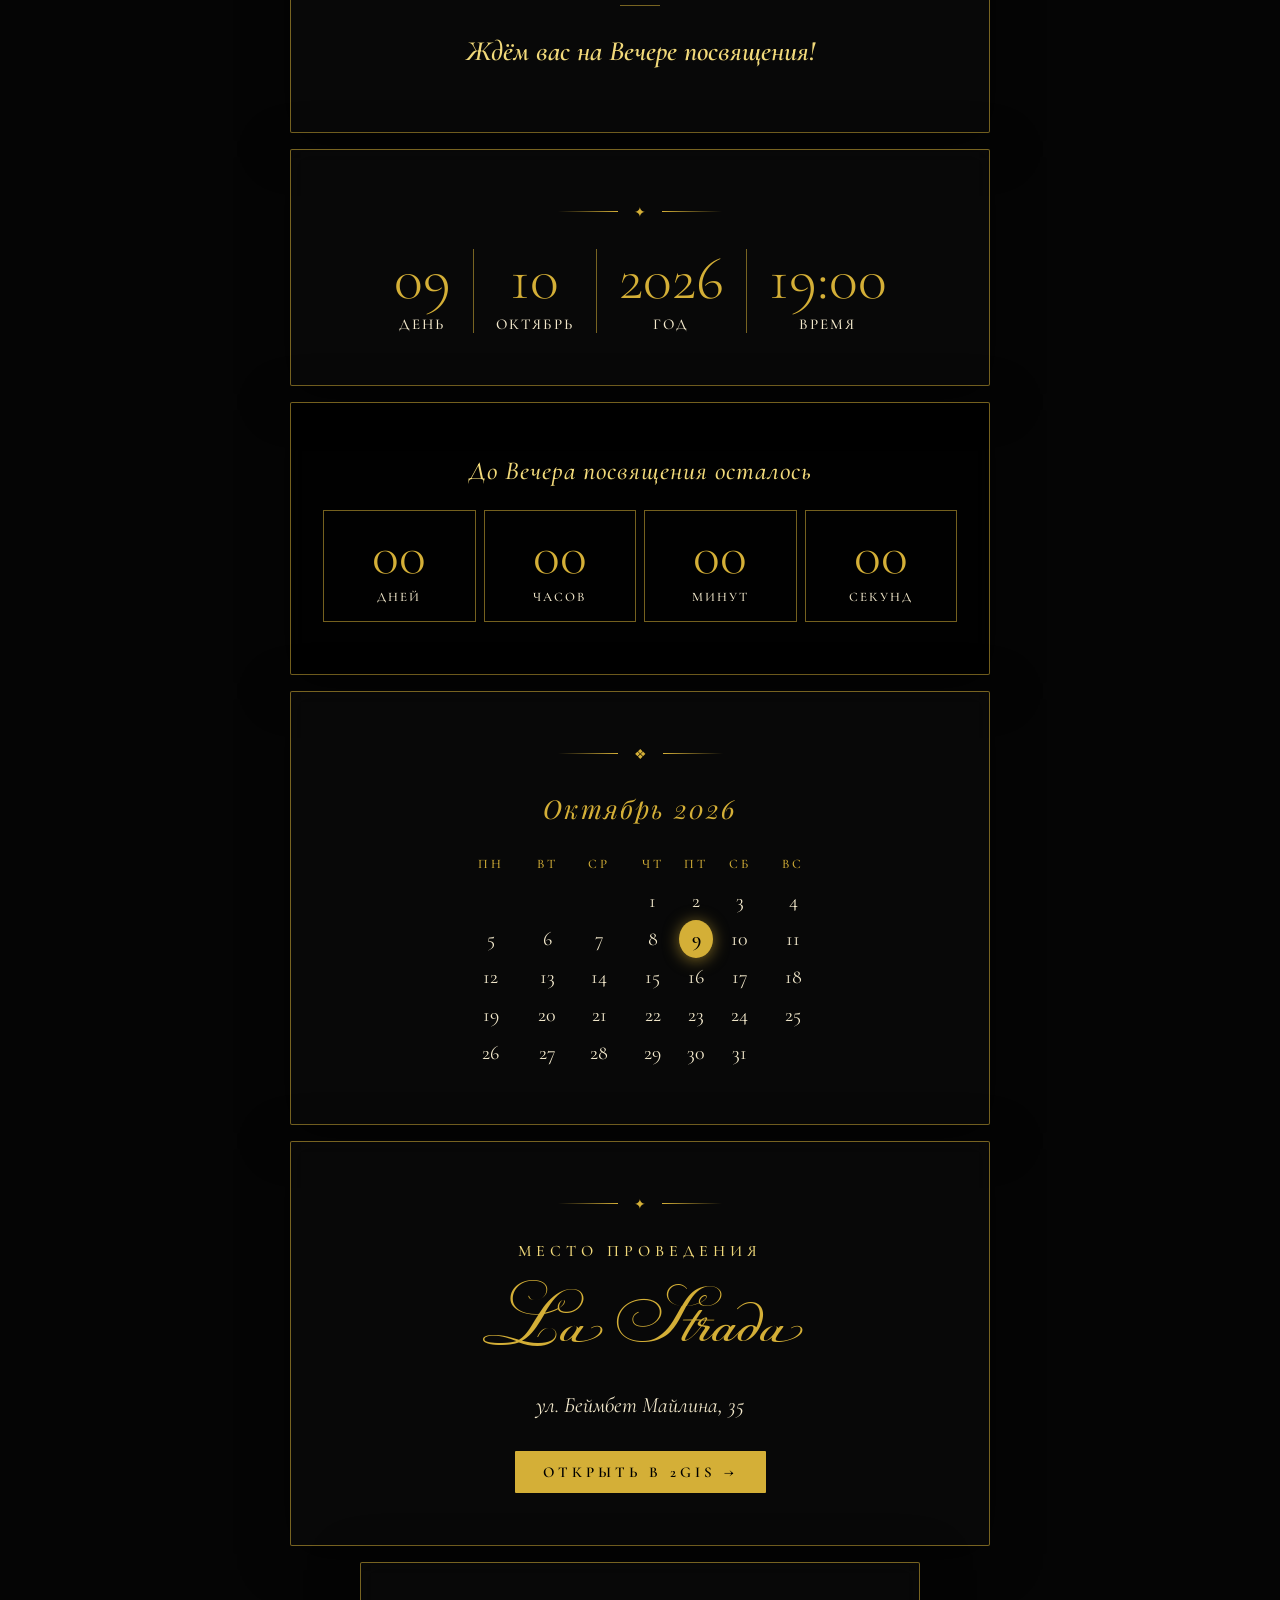
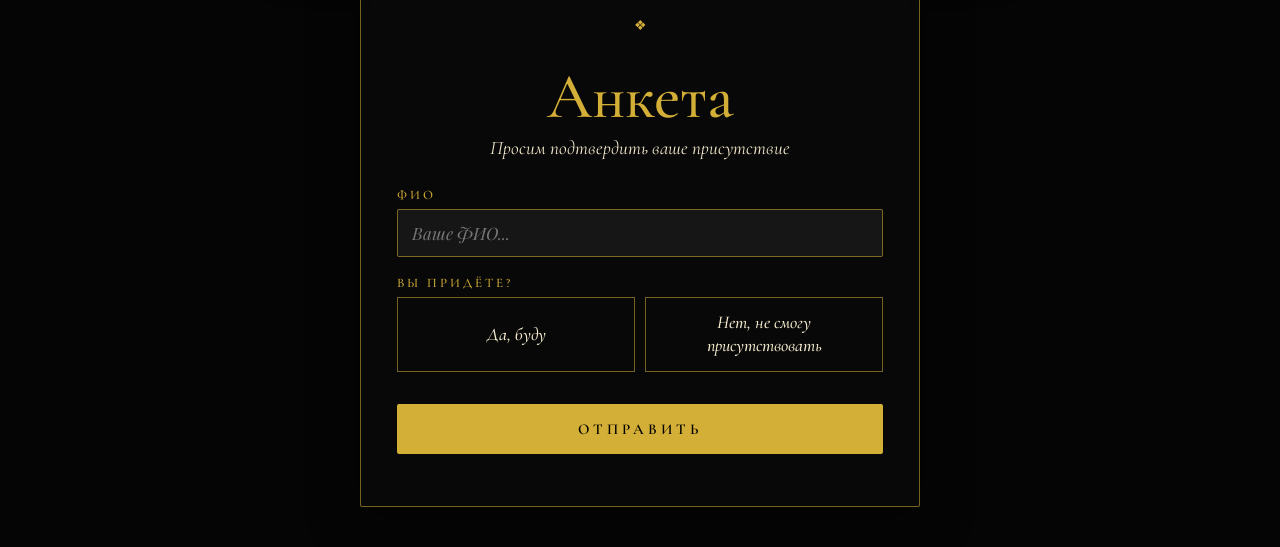
==== commit 5e53f40b: "Update invitation text, Champion font, hero contrast, centered arrow, faster RSVP Co-Authored-By: Cl" ====
--- a/index.html
+++ b/index.html
@@ -3,9 +3,9 @@
 <head>
 <meta charset="UTF-8">
 <meta name="viewport" content="width=device-width, initial-scale=1.0">
-<title>Посвящение в резиденты</title>
-<meta property="og:title" content="Посвящение в резиденты · 09.10.2026">
-<meta property="og:description" content="Приглашаем на Посвящение первокурсников в резиденты АО «Национальный центр нейрохирургии»">
+<title>Вечер посвящения первокурсников</title>
+<meta property="og:title" content="Вечер посвящения первокурсников · 09.10.2026">
+<meta property="og:description" content="Приглашаем выпускников АО «Национальный центр нейрохирургии» на Вечер посвящения первокурсников">
 <meta property="og:type" content="website">
 <link href="https://fonts.googleapis.com/css2?family=Cormorant+Garamond:ital,wght@0,300;0,400;0,500;0,600;1,300;1,400;1,500&family=Playfair+Display:ital,wght@0,400;0,500;1,400;1,500&display=swap" rel="stylesheet">
 <link rel="stylesheet" href="style.css">
@@ -19,8 +19,8 @@
 <div class="pane hero">
   <div class="hero-eyebrow">Приглашение</div>
   <div class="hero-rule"><div class="hero-rule-line"></div><span class="hero-rule-gem">✦</span><div class="hero-rule-line r"></div></div>
-  <div class="hero-name">Посвящение</div>
-  <div class="hero-subtitle">в резиденты</div>
+  <div class="hero-name">Вечер посвящения</div>
+  <div class="hero-subtitle">первокурсников</div>
   <div class="hero-org">АО «Национальный центр нейрохирургии»</div>
   <div class="hero-divider"></div>
   <div class="hero-date">09 · 10 · 2026</div>
@@ -32,14 +32,22 @@
 <div class="pane" style="padding:0 16px;">
   <div class="section card" style="padding:60px 40px;">
     <div class="ornament"><div class="orn-line"></div><span class="orn-gem">❖</span><div class="orn-line r"></div></div>
+    <p class="invite-lead">Уважаемые выпускники<br>АО «Национальный центр нейрохирургии»!</p>
+    <div class="gold-hr"></div>
     <p class="invite-body">
-      Дорогие друзья! Приглашаем вас на торжественное <strong>Посвящение первокурсников в резиденты</strong>
-      АО «Национальный центр нейрохирургии».
+      Приглашаем вас на особенный вечер — <strong>Вечер посвящения первокурсников</strong>,
+      посвящённый началу нового профессионального пути наших молодых резидентов.
+    </p>
+    <p class="invite-body">
+      Этот вечер станет прекрасной возможностью встретиться вновь, объединить поколения
+      нейрохирургов и неврологов, поддержать наших молодых коллег и вместе сохранить традиции
+      и дух нашего Центра.
+    </p>
+    <p class="invite-body">
+      Будем рады разделить этот важный и памятный момент вместе с вами!
     </p>
     <div class="gold-hr"></div>
-    <p class="invite-body">
-      Мы будем рады видеть всех выпускников центра — разделите с нами радость этого важного вечера!
-    </p>
+    <p class="invite-final">Ждём вас на Вечере посвящения!</p>
   </div>
 </div>
 
@@ -59,7 +67,7 @@
 <!-- ОТСЧЁТ -->
 <div class="pane" style="padding:16px 16px 0;">
   <div class="section card-dark" style="padding:52px 32px;">
-    <div class="cd-subtitle">До Посвящения осталось</div>
+    <div class="cd-subtitle">До Вечера посвящения осталось</div>
     <div class="cd-grid">
       <div class="cd-cell"><span class="cd-num" id="cd-d">—</span><span class="cd-lbl">Дней</span></div>
       <div class="cd-cell"><span class="cd-num" id="cd-h">—</span><span class="cd-lbl">Часов</span></div>
@@ -109,8 +117,8 @@
       <div class="f-group">
         <span class="f-lbl">Вы придёте?</span>
         <div class="radio-row">
-          <div class="r-opt" role="button" tabindex="0" data-v="Приду">Приду</div>
-          <div class="r-opt" role="button" tabindex="0" data-v="Не приду">Не приду</div>
+          <div class="r-opt" role="button" tabindex="0" data-v="Да, буду">Да, буду</div>
+          <div class="r-opt" role="button" tabindex="0" data-v="Нет, не смогу присутствовать">Нет, не смогу присутствовать</div>
         </div>
       </div>
 
--- a/style.css
+++ b/style.css
@@ -1,3 +1,4 @@
+@font-face{font-family:'Champion';src:url('assets/fonts/champion.woff2') format('woff2');font-weight:normal;font-style:normal;font-display:swap}
 *,*::before,*::after{margin:0;padding:0;box-sizing:border-box}
 html{scroll-behavior:smooth}
 :root{--gold:#d4af37;--gold-l:#f1d97a;--gold-d:rgba(212,175,55,.55);--ink:#f3e9cc}
@@ -15,21 +16,21 @@
 .pane{position:relative;z-index:2}
 
 /* HERO */
-.hero{min-height:100vh;display:flex;flex-direction:column;align-items:center;justify-content:center;text-align:center;padding:120px 24px 100px}
-.hero>*{animation:fadeUp 1s ease both}
-.hero-eyebrow{font:400 15px 'Cormorant Garamond',serif;letter-spacing:8px;text-transform:uppercase;color:var(--gold-l);margin-bottom:20px}
+.hero{min-height:100vh;display:flex;flex-direction:column;align-items:center;justify-content:center;text-align:center;padding:120px 24px 100px;
+  background:radial-gradient(ellipse 95% 48% at 50% 50%,rgba(0,0,0,.72) 0%,rgba(0,0,0,.5) 55%,transparent 100%)}
+.hero>*{animation:fadeUp 1s ease both;text-shadow:0 1px 3px #000,0 2px 14px #000,0 0 28px rgba(0,0,0,.95)}
+.hero-eyebrow{font:600 16px 'Cormorant Garamond',serif;letter-spacing:8px;text-transform:uppercase;color:#f7e08a;margin-bottom:20px}
 .hero-rule{display:flex;align-items:center;gap:14px;margin-bottom:16px}
 .hero-rule-line{width:50px;height:.5px;background:linear-gradient(90deg,transparent,var(--gold))}
 .hero-rule-line.r{background:linear-gradient(270deg,transparent,var(--gold))}
 .hero-rule-gem{color:var(--gold);font-size:14px}
-.hero-name{font:500 clamp(34px,10.5vw,104px)/1.05 'Cormorant Garamond',serif;color:var(--gold);text-transform:uppercase;letter-spacing:4px;
-  text-shadow:0 4px 40px rgba(212,175,55,.45)}
-.hero-subtitle{font:italic 400 clamp(24px,5vw,38px) 'Cormorant Garamond',serif;letter-spacing:8px;color:#fff;margin-top:10px}
-.hero-org{font:400 clamp(15px,3vw,19px) 'Cormorant Garamond',serif;letter-spacing:3px;text-transform:uppercase;color:var(--ink);margin-top:26px;max-width:420px}
+.hero-name{font:normal clamp(48px,15vw,120px)/1.1 'Champion','Cormorant Garamond',serif;color:var(--gold-l);letter-spacing:1px;margin:6px 0}
+.hero-subtitle{font:italic 500 clamp(24px,6vw,38px) 'Cormorant Garamond',serif;letter-spacing:6px;color:#fff;margin-top:10px}
+.hero-org{font:500 clamp(15px,3.4vw,19px) 'Cormorant Garamond',serif;letter-spacing:3px;text-transform:uppercase;color:#fff;margin-top:26px;max-width:420px}
 .hero-divider{width:1px;height:50px;background:linear-gradient(to bottom,var(--gold-d),transparent);margin:26px auto}
 .hero-date{font:300 clamp(24px,5vw,38px) 'Cormorant Garamond',serif;letter-spacing:5px;color:#fff}
 
-.scroll-hint{position:fixed;bottom:28px;left:calc(50% - 18px);transform:translateX(-50%);display:flex;flex-direction:column;align-items:center;gap:4px;z-index:998;pointer-events:none}
+.scroll-hint{position:fixed;bottom:28px;left:50%;transform:translateX(-50%);display:flex;flex-direction:column;align-items:center;gap:4px;z-index:998;pointer-events:none}
 .s-arrow{width:36px;height:36px;border-right:4px solid var(--gold);border-bottom:4px solid var(--gold);transform:rotate(45deg);margin-top:-14px}
 .s-arrow:nth-child(1){animation:cascade 1.4s 0s infinite}
 .s-arrow:nth-child(2){animation:cascade 1.4s .2s infinite}
@@ -48,7 +49,9 @@
 .orn-gem{color:var(--gold);font-size:14px}
 .gold-hr{width:40px;height:.5px;background:var(--gold-d);margin:24px auto}
 
-.invite-body{font:italic 400 clamp(21px,3.8vw,27px)/2.05 'Cormorant Garamond',serif;color:var(--ink);max-width:520px;margin:0 auto}
+.invite-lead{font:600 clamp(22px,4.6vw,30px)/1.5 'Cormorant Garamond',serif;color:var(--gold-l);letter-spacing:1px}
+.invite-body{font:italic 400 clamp(19px,3.6vw,23px)/1.85 'Cormorant Garamond',serif;color:var(--ink);max-width:520px;margin:0 auto 1.1em}
+.invite-final{font:italic 600 clamp(22px,4.4vw,28px)/1.5 'Cormorant Garamond',serif;color:var(--gold-l)}
 .invite-body strong{font-weight:600;color:var(--gold-l);letter-spacing:1px}
 
 .date-row{display:grid;grid-template-columns:repeat(4,auto);justify-content:center;margin-top:8px}
@@ -70,7 +73,7 @@
 .cal-table td.hi{background:var(--gold);color:#000;border-radius:50%;width:34px;height:34px;line-height:34px;padding:0;font-weight:600;box-shadow:0 2px 16px rgba(212,175,55,.6)}
 
 .venue-label{font:500 16px 'Cormorant Garamond',serif;letter-spacing:5px;text-transform:uppercase;color:var(--gold-l);margin-bottom:22px}
-.venue-name{font:500 clamp(48px,10vw,72px)/1.1 'Cormorant Garamond',serif;color:var(--gold);margin-bottom:10px}
+.venue-name{font:normal clamp(52px,12vw,80px)/1.15 'Champion','Cormorant Garamond',serif;color:var(--gold);margin-bottom:10px}
 .venue-addr{font:italic 400 22px/1.9 'Cormorant Garamond',serif;margin-bottom:24px}
 .map-btn{display:inline-block;background:var(--gold);color:#000;text-decoration:none;font:600 15px 'Cormorant Garamond',serif;letter-spacing:4px;text-transform:uppercase;padding:12px 28px;border-radius:1px;transition:.2s}
 .map-btn:hover{background:var(--gold-l);transform:translateY(-1px)}
@@ -82,13 +85,13 @@
 .f-inp{width:100%;padding:12px 14px;border:.5px solid var(--gold-d);border-radius:2px;font:italic 17px 'Playfair Display',serif;color:var(--ink);background:rgba(255,255,255,.06);outline:none;transition:.2s}
 .f-inp:focus{border-color:var(--gold)}
 .radio-row{display:flex;gap:10px;flex-wrap:wrap}
-.r-opt{flex:1;min-width:120px;border:.5px solid var(--gold-d);padding:13px 17px;text-align:center;font:italic 400 19px 'Cormorant Garamond',serif;cursor:pointer;transition:.2s}
+.r-opt{flex:1;min-width:120px;border:.5px solid var(--gold-d);padding:13px 17px;text-align:center;font:italic 500 18px/1.3 'Cormorant Garamond',serif;cursor:pointer;transition:.2s;display:flex;align-items:center;justify-content:center}
 .r-opt.on{background:var(--gold);border-color:var(--gold);color:#000;font-style:normal;font-weight:600}
 .r-opt:hover:not(.on),.r-opt:focus-visible{border-color:var(--gold);color:var(--gold-l);outline:none}
 .send-btn{width:100%;padding:16px;background:var(--gold);color:#000;border:none;border-radius:2px;font:600 15px 'Cormorant Garamond',serif;letter-spacing:4px;text-transform:uppercase;cursor:pointer;margin-top:14px;transition:.2s}
 .send-btn:hover{background:var(--gold-l)}
 .send-btn:disabled{opacity:.6;cursor:default}
-.ok-msg{display:none;padding:32px 10px;font:500 44px 'Cormorant Garamond',serif;color:var(--gold);text-align:center}
+.ok-msg{display:none;padding:32px 10px;font:normal 56px 'Champion','Cormorant Garamond',serif;color:var(--gold);text-align:center}
 .err{color:#ff8a80;font:italic 17px 'Cormorant Garamond',serif;margin-top:12px;text-align:center}
 
 /* Музыка */
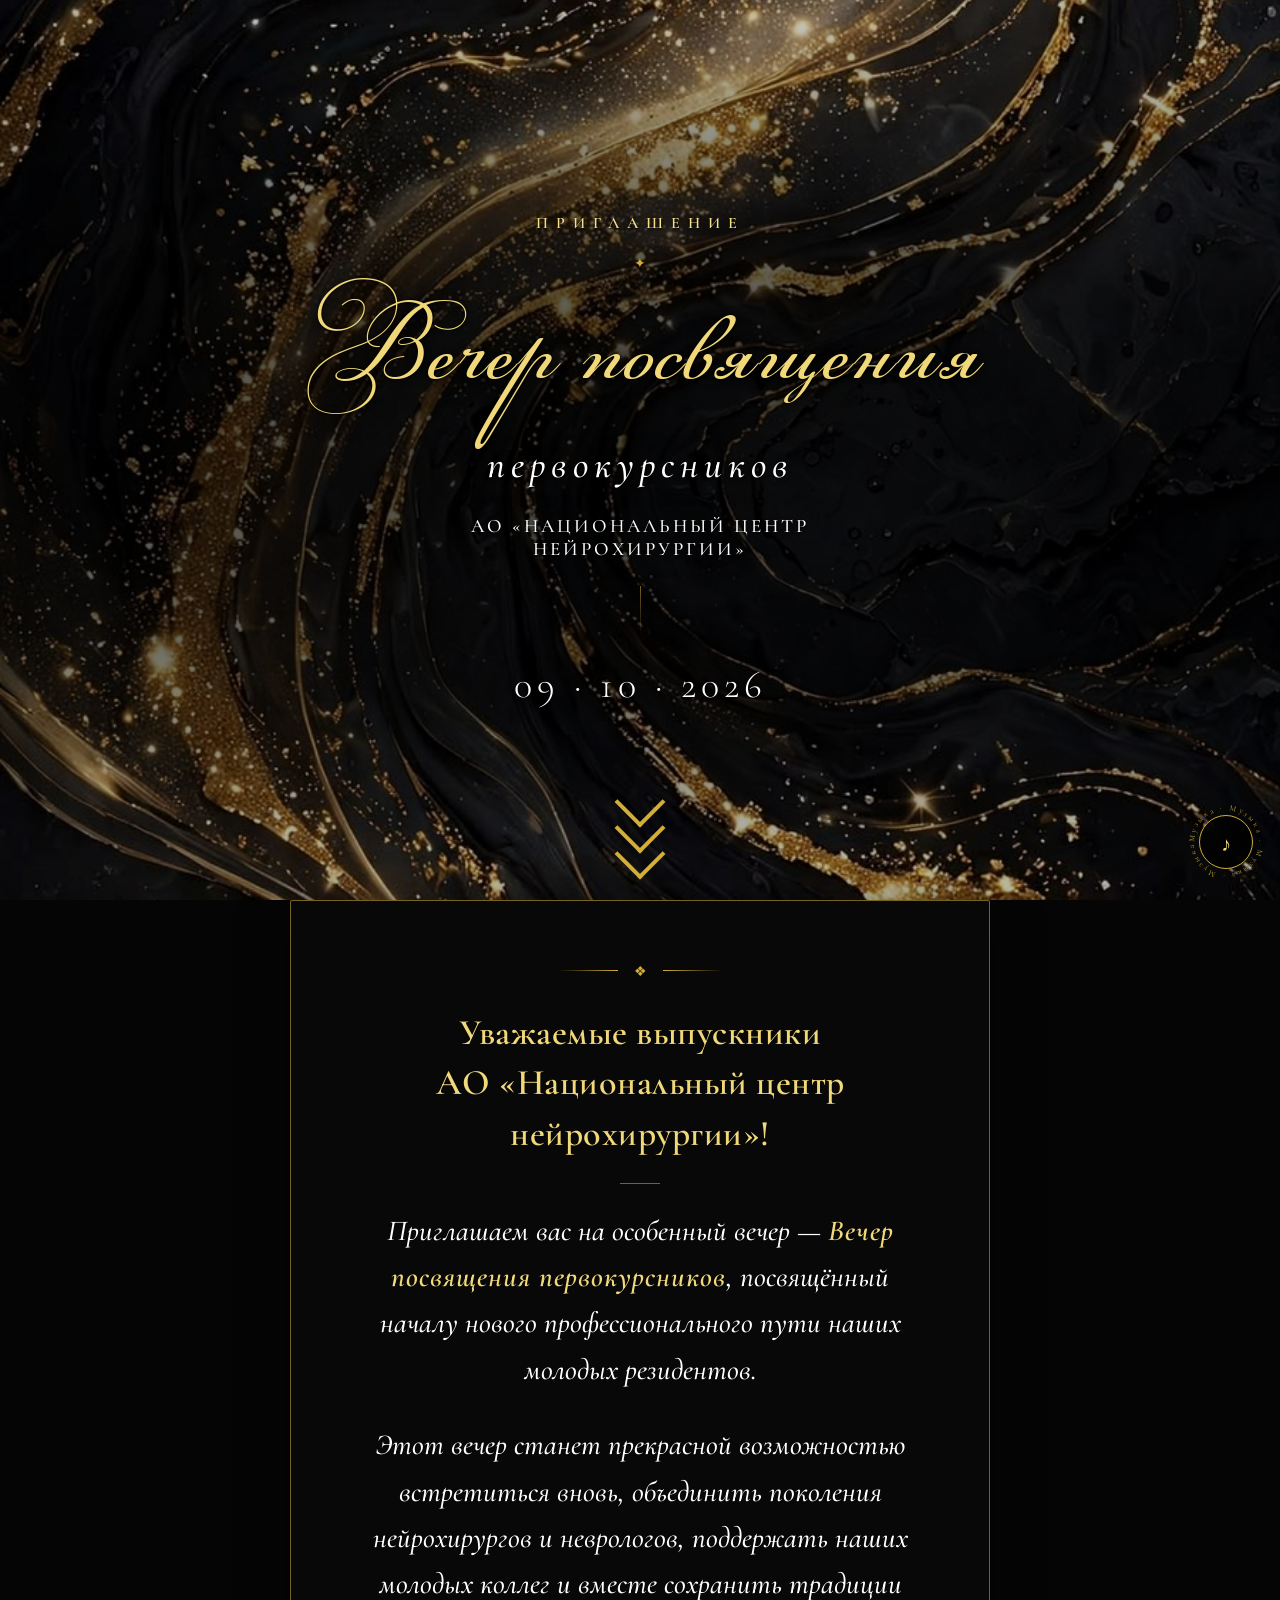
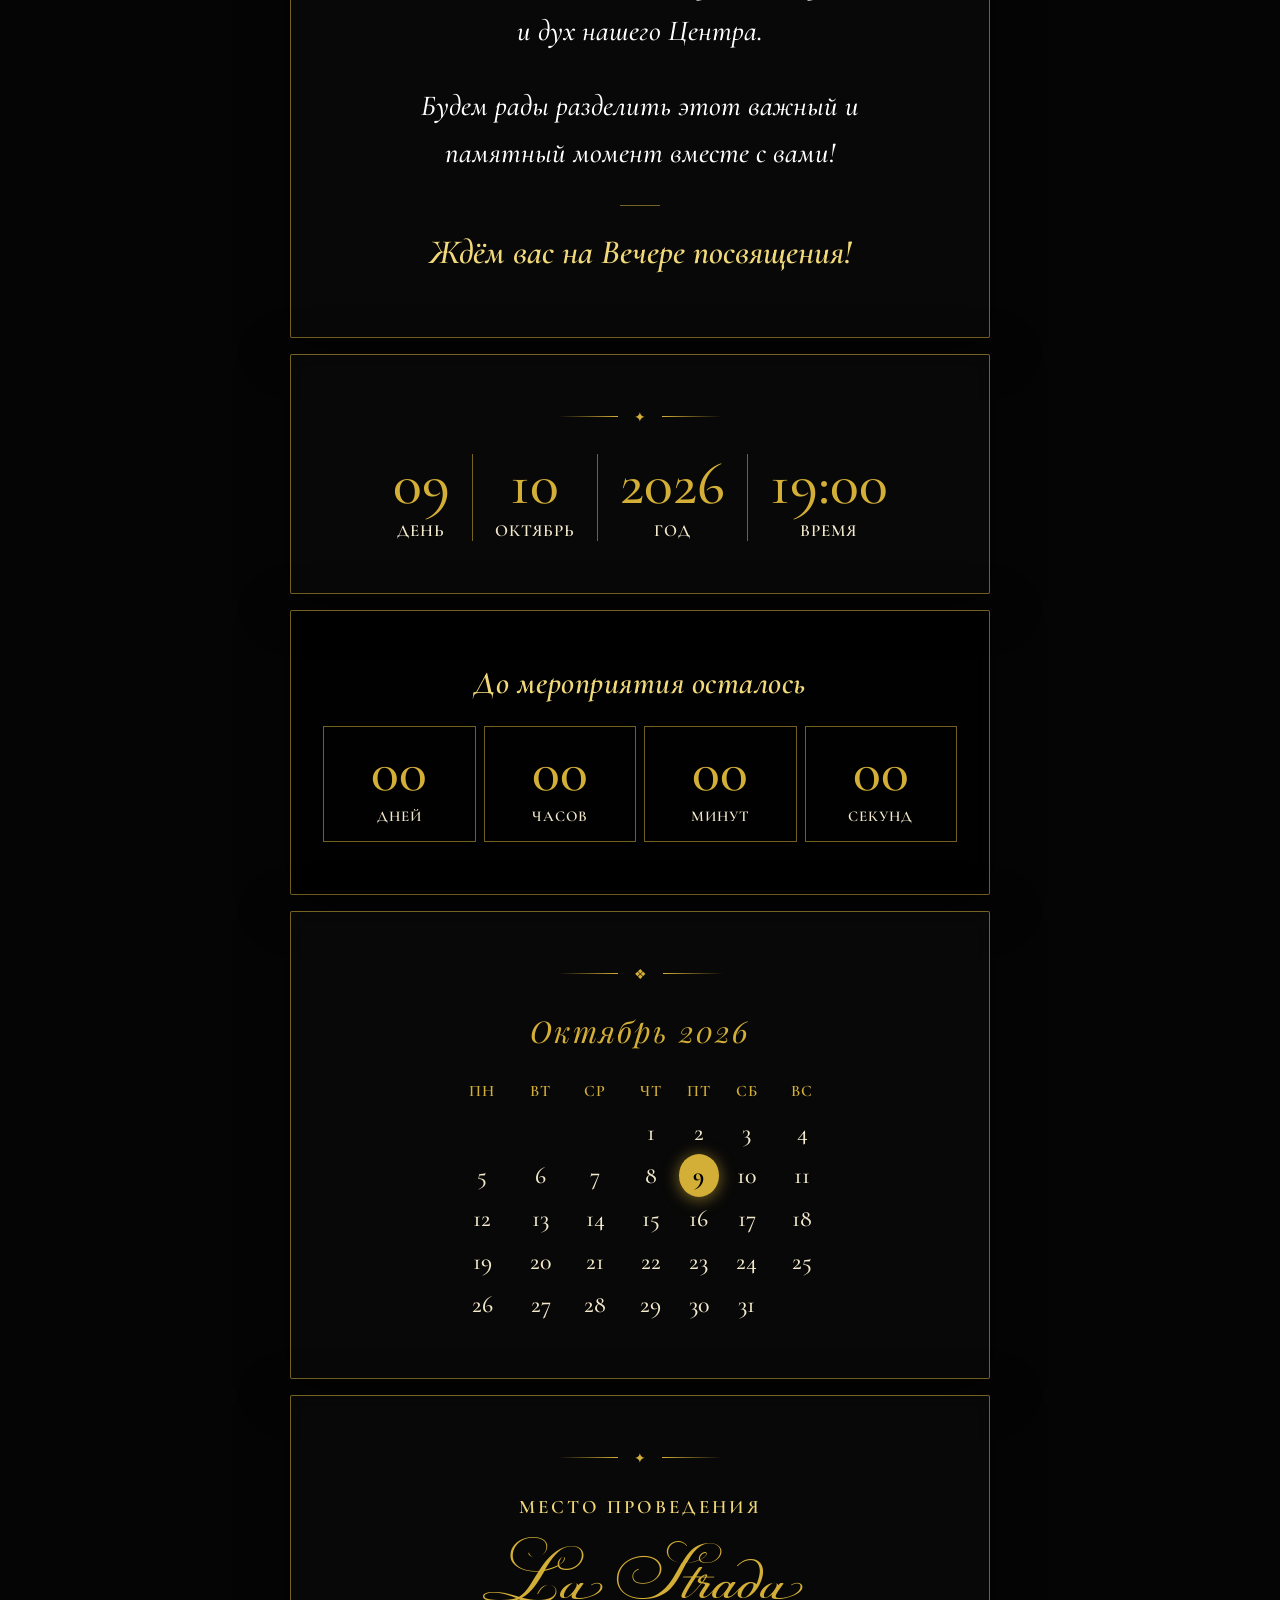
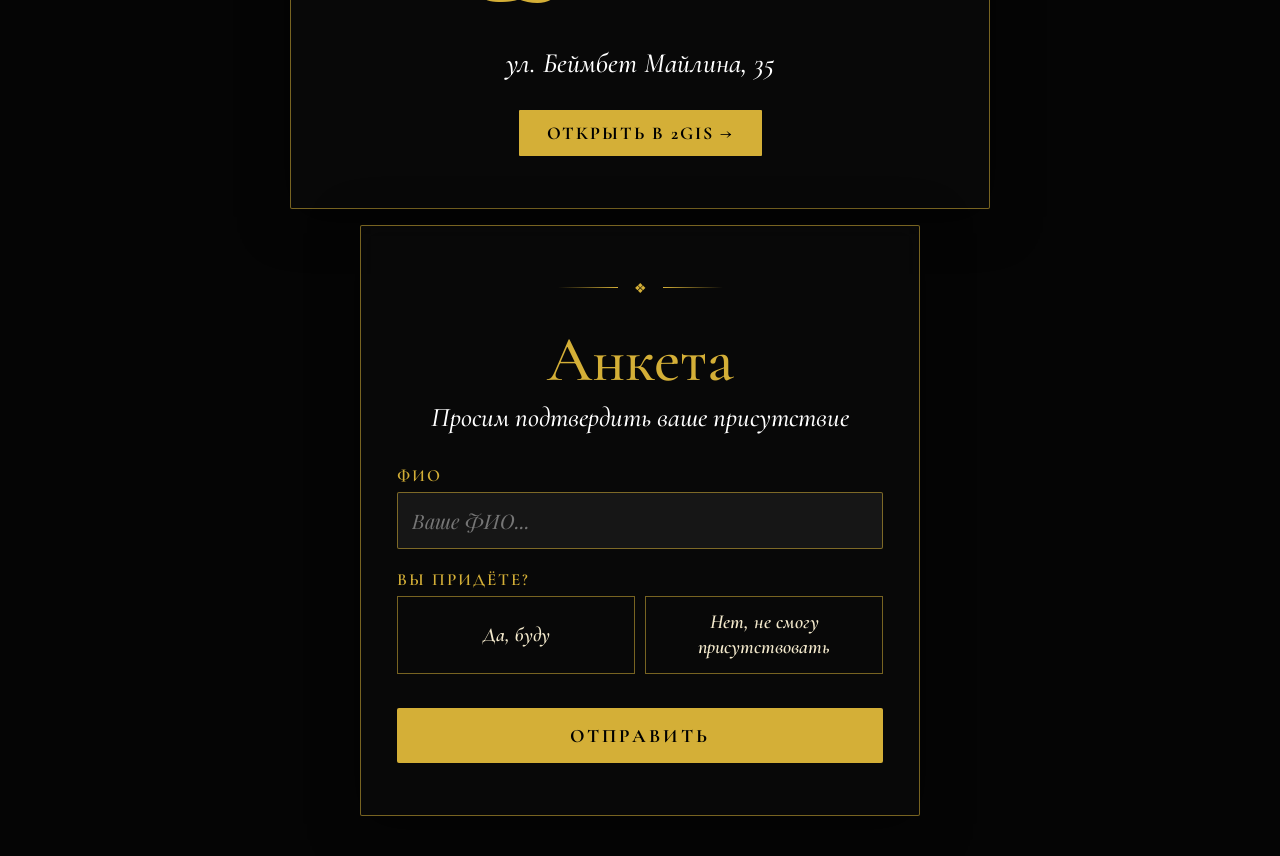
==== commit 132a1ec2: "Larger text for readability, countdown title 'До мероприятия осталось' Co-Authored-By: Claude Sonnet" ====
--- a/index.html
+++ b/index.html
@@ -67,7 +67,7 @@
 <!-- ОТСЧЁТ -->
 <div class="pane" style="padding:16px 16px 0;">
   <div class="section card-dark" style="padding:52px 32px;">
-    <div class="cd-subtitle">До Вечера посвящения осталось</div>
+    <div class="cd-subtitle">До мероприятия осталось</div>
     <div class="cd-grid">
       <div class="cd-cell"><span class="cd-num" id="cd-d">—</span><span class="cd-lbl">Дней</span></div>
       <div class="cd-cell"><span class="cd-num" id="cd-h">—</span><span class="cd-lbl">Часов</span></div>
--- a/style.css
+++ b/style.css
@@ -49,50 +49,50 @@
 .orn-gem{color:var(--gold);font-size:14px}
 .gold-hr{width:40px;height:.5px;background:var(--gold-d);margin:24px auto}
 
-.invite-lead{font:600 clamp(22px,4.6vw,30px)/1.5 'Cormorant Garamond',serif;color:var(--gold-l);letter-spacing:1px}
-.invite-body{font:italic 400 clamp(19px,3.6vw,23px)/1.85 'Cormorant Garamond',serif;color:var(--ink);max-width:520px;margin:0 auto 1.1em}
-.invite-final{font:italic 600 clamp(22px,4.4vw,28px)/1.5 'Cormorant Garamond',serif;color:var(--gold-l)}
+.invite-lead{font:600 clamp(26px,7vw,36px)/1.4 'Cormorant Garamond',serif;color:var(--gold-l);letter-spacing:.5px}
+.invite-body{font:italic 500 clamp(23px,6vw,29px)/1.6 'Cormorant Garamond',serif;color:#fff;max-width:540px;margin:0 auto 1em}
+.invite-final{font:italic 600 clamp(26px,6.8vw,34px)/1.4 'Cormorant Garamond',serif;color:var(--gold-l)}
 .invite-body strong{font-weight:600;color:var(--gold-l);letter-spacing:1px}
 
 .date-row{display:grid;grid-template-columns:repeat(4,auto);justify-content:center;margin-top:8px}
 .date-cell{padding:0 clamp(8px,3vw,22px);text-align:center}
 .date-cell+.date-cell{border-left:.5px solid var(--gold-d)}
-.date-num{font:300 clamp(24px,7vw,60px)/1 'Cormorant Garamond',serif;color:var(--gold)}
-.date-lbl{font:500 clamp(11px,2.6vw,15px) 'Cormorant Garamond',serif;letter-spacing:2px;text-transform:uppercase;margin-top:6px}
+.date-num{font:500 clamp(26px,7.4vw,60px)/1 'Cormorant Garamond',serif;color:var(--gold)}
+.date-lbl{font:600 clamp(13px,3.3vw,17px) 'Cormorant Garamond',serif;letter-spacing:1px;text-transform:uppercase;margin-top:6px}
 
-.cd-subtitle{font:italic 500 clamp(20px,3.5vw,26px) 'Cormorant Garamond',serif;margin-bottom:24px;letter-spacing:1px;color:var(--gold-l)}
+.cd-subtitle{font:italic 600 clamp(26px,6.6vw,32px) 'Cormorant Garamond',serif;margin-bottom:24px;letter-spacing:.5px;color:var(--gold-l)}
 .cd-grid{display:grid;grid-template-columns:repeat(4,1fr);gap:8px}
 .cd-cell{text-align:center;padding:16px 4px;border:.5px solid var(--gold-d)}
-.cd-num{display:block;font:300 clamp(38px,8.5vw,56px)/1 'Cormorant Garamond',serif;color:var(--gold)}
-.cd-lbl{display:block;font:500 clamp(10px,2.6vw,13px) 'Cormorant Garamond',serif;letter-spacing:2px;text-transform:uppercase;margin-top:6px}
+.cd-num{display:block;font:500 clamp(38px,9.5vw,58px)/1 'Cormorant Garamond',serif;color:var(--gold)}
+.cd-lbl{display:block;font:600 clamp(12px,3vw,15px) 'Cormorant Garamond',serif;letter-spacing:1px;text-transform:uppercase;margin-top:6px}
 
-.cal-month{font:italic 400 26px 'Playfair Display',serif;color:var(--gold);letter-spacing:2px;margin-bottom:20px}
-.cal-table{width:100%;max-width:360px;border-collapse:collapse;margin:0 auto}
-.cal-table th{font:500 13px 'Cormorant Garamond',serif;letter-spacing:3px;text-transform:uppercase;color:var(--gold);padding:10px 2px}
-.cal-table td{padding:7px 2px;text-align:center;font:400 20px 'Cormorant Garamond',serif}
-.cal-table td.hi{background:var(--gold);color:#000;border-radius:50%;width:34px;height:34px;line-height:34px;padding:0;font-weight:600;box-shadow:0 2px 16px rgba(212,175,55,.6)}
+.cal-month{font:italic 400 30px 'Playfair Display',serif;color:var(--gold);letter-spacing:2px;margin-bottom:20px}
+.cal-table{width:100%;max-width:380px;border-collapse:collapse;margin:0 auto}
+.cal-table th{font:600 16px 'Cormorant Garamond',serif;letter-spacing:1px;text-transform:uppercase;color:var(--gold);padding:10px 2px}
+.cal-table td{padding:7px 2px;text-align:center;font:500 24px 'Cormorant Garamond',serif}
+.cal-table td.hi{background:var(--gold);color:#000;border-radius:50%;width:40px;height:40px;line-height:40px;padding:0;font-weight:700;box-shadow:0 2px 16px rgba(212,175,55,.6)}
 
-.venue-label{font:500 16px 'Cormorant Garamond',serif;letter-spacing:5px;text-transform:uppercase;color:var(--gold-l);margin-bottom:22px}
+.venue-label{font:600 19px 'Cormorant Garamond',serif;letter-spacing:3px;text-transform:uppercase;color:var(--gold-l);margin-bottom:22px}
 .venue-name{font:normal clamp(52px,12vw,80px)/1.15 'Champion','Cormorant Garamond',serif;color:var(--gold);margin-bottom:10px}
-.venue-addr{font:italic 400 22px/1.9 'Cormorant Garamond',serif;margin-bottom:24px}
-.map-btn{display:inline-block;background:var(--gold);color:#000;text-decoration:none;font:600 15px 'Cormorant Garamond',serif;letter-spacing:4px;text-transform:uppercase;padding:12px 28px;border-radius:1px;transition:.2s}
+.venue-addr{font:italic 500 clamp(22px,6.2vw,28px)/1.5 'Cormorant Garamond',serif;color:#fff;margin-bottom:26px}
+.map-btn{display:inline-block;background:var(--gold);color:#000;text-decoration:none;font:700 18px 'Cormorant Garamond',serif;letter-spacing:2px;text-transform:uppercase;padding:12px 28px;border-radius:1px;transition:.2s}
 .map-btn:hover{background:var(--gold-l);transform:translateY(-1px)}
 
 .anketa-title{font:500 clamp(44px,10vw,64px)/1.1 'Cormorant Garamond',serif;color:var(--gold);margin-bottom:4px}
-.anketa-sub{font:italic 400 19px 'Cormorant Garamond',serif;margin-bottom:28px}
-.f-group{margin-bottom:18px;text-align:left}
-.f-lbl{display:block;font:500 13px 'Cormorant Garamond',serif;letter-spacing:3px;text-transform:uppercase;color:var(--gold);margin-bottom:6px}
-.f-inp{width:100%;padding:12px 14px;border:.5px solid var(--gold-d);border-radius:2px;font:italic 17px 'Playfair Display',serif;color:var(--ink);background:rgba(255,255,255,.06);outline:none;transition:.2s}
+.anketa-sub{font:italic 500 clamp(23px,6vw,27px)/1.4 'Cormorant Garamond',serif;color:#fff;margin-bottom:28px}
+.f-group{margin-bottom:20px;text-align:left}
+.f-lbl{display:block;font:600 17px 'Cormorant Garamond',serif;letter-spacing:2px;text-transform:uppercase;color:var(--gold);margin-bottom:6px}
+.f-inp{width:100%;padding:14px;border:.5px solid var(--gold-d);border-radius:2px;font:italic 20px 'Playfair Display',serif;color:var(--ink);background:rgba(255,255,255,.06);outline:none;transition:.2s}
 .f-inp:focus{border-color:var(--gold)}
 .radio-row{display:flex;gap:10px;flex-wrap:wrap}
-.r-opt{flex:1;min-width:120px;border:.5px solid var(--gold-d);padding:13px 17px;text-align:center;font:italic 500 18px/1.3 'Cormorant Garamond',serif;cursor:pointer;transition:.2s;display:flex;align-items:center;justify-content:center}
+.r-opt{flex:1;min-width:120px;border:.5px solid var(--gold-d);padding:13px 17px;text-align:center;font:italic 600 20px/1.25 'Cormorant Garamond',serif;cursor:pointer;transition:.2s;display:flex;align-items:center;justify-content:center}
 .r-opt.on{background:var(--gold);border-color:var(--gold);color:#000;font-style:normal;font-weight:600}
 .r-opt:hover:not(.on),.r-opt:focus-visible{border-color:var(--gold);color:var(--gold-l);outline:none}
-.send-btn{width:100%;padding:16px;background:var(--gold);color:#000;border:none;border-radius:2px;font:600 15px 'Cormorant Garamond',serif;letter-spacing:4px;text-transform:uppercase;cursor:pointer;margin-top:14px;transition:.2s}
+.send-btn{width:100%;padding:16px;background:var(--gold);color:#000;border:none;border-radius:2px;font:700 19px 'Cormorant Garamond',serif;letter-spacing:3px;text-transform:uppercase;cursor:pointer;margin-top:14px;transition:.2s}
 .send-btn:hover{background:var(--gold-l)}
 .send-btn:disabled{opacity:.6;cursor:default}
 .ok-msg{display:none;padding:32px 10px;font:normal 56px 'Champion','Cormorant Garamond',serif;color:var(--gold);text-align:center}
-.err{color:#ff8a80;font:italic 17px 'Cormorant Garamond',serif;margin-top:12px;text-align:center}
+.err{color:#ff8a80;font:italic 600 20px 'Cormorant Garamond',serif;margin-top:12px;text-align:center}
 
 /* Музыка */
 #music-wrap{position:fixed;bottom:18px;right:14px;z-index:999;width:80px;height:80px;display:flex;align-items:center;justify-content:center;cursor:pointer}
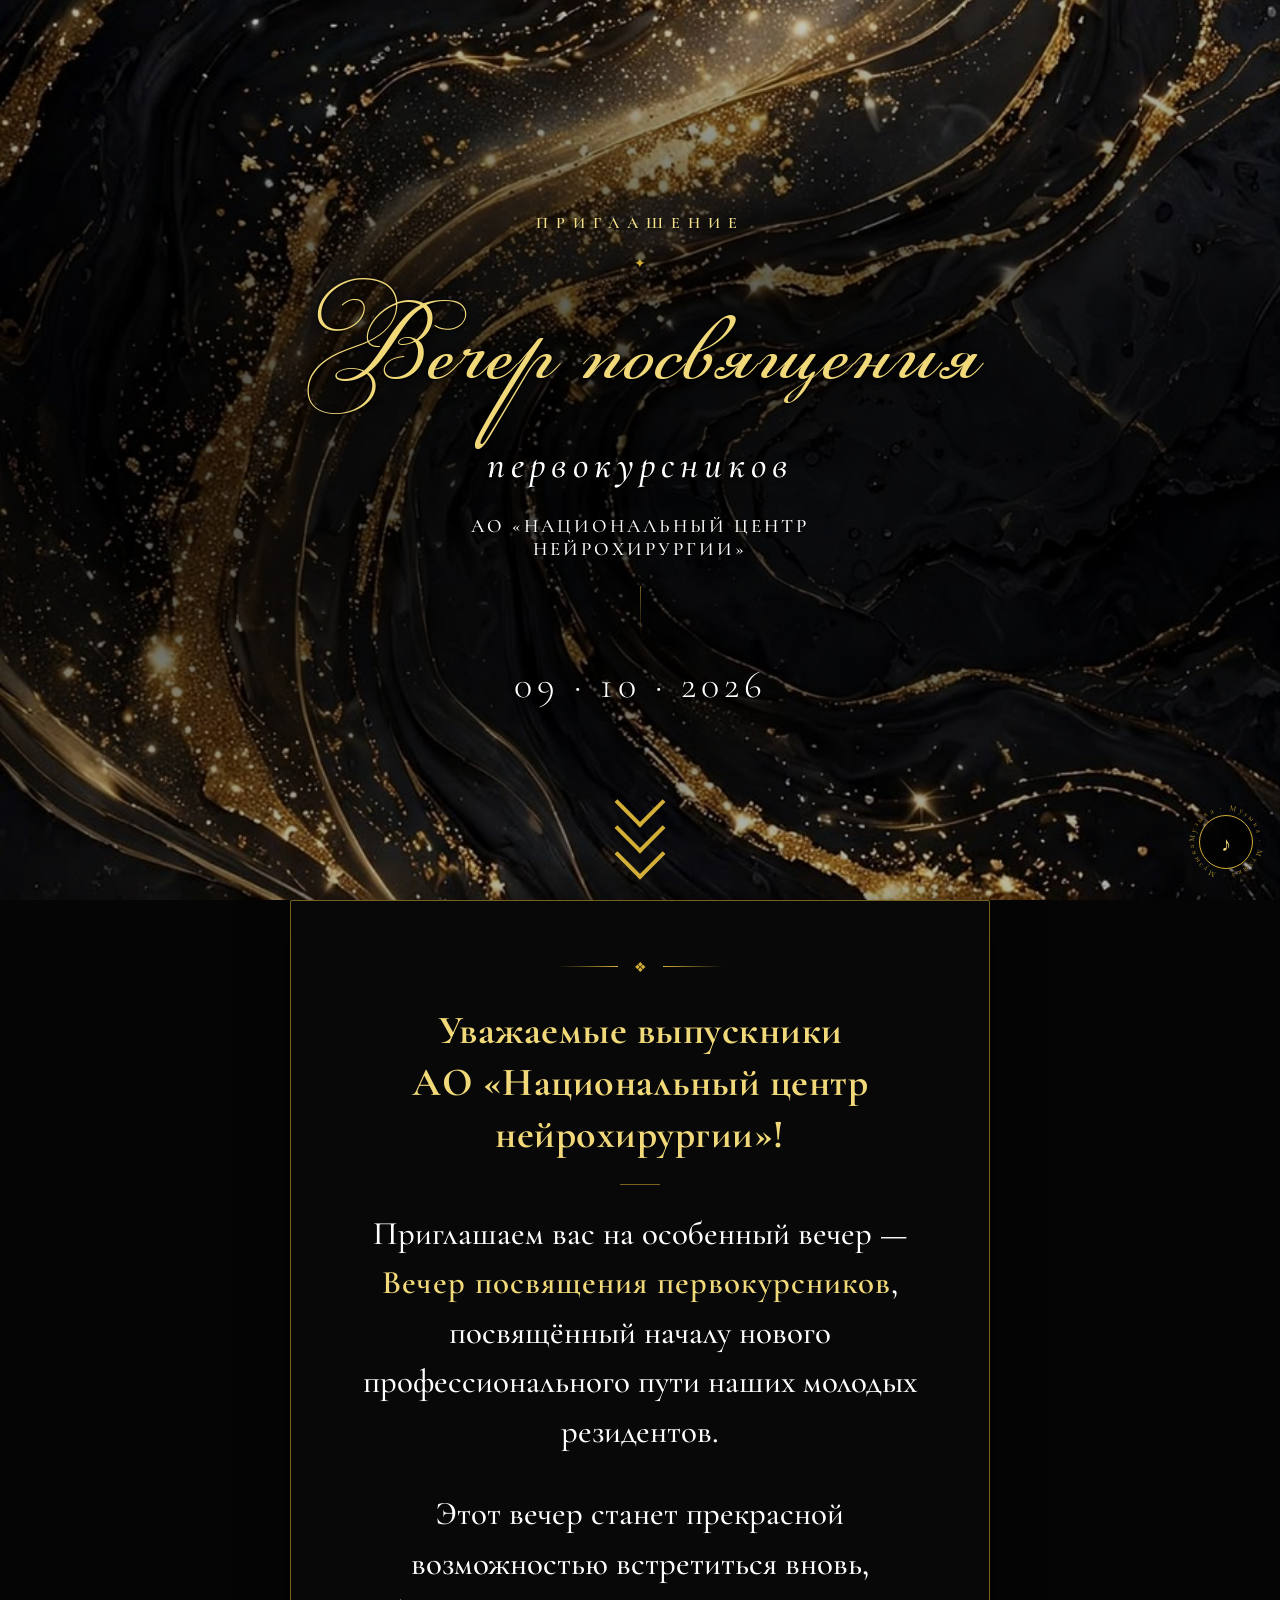
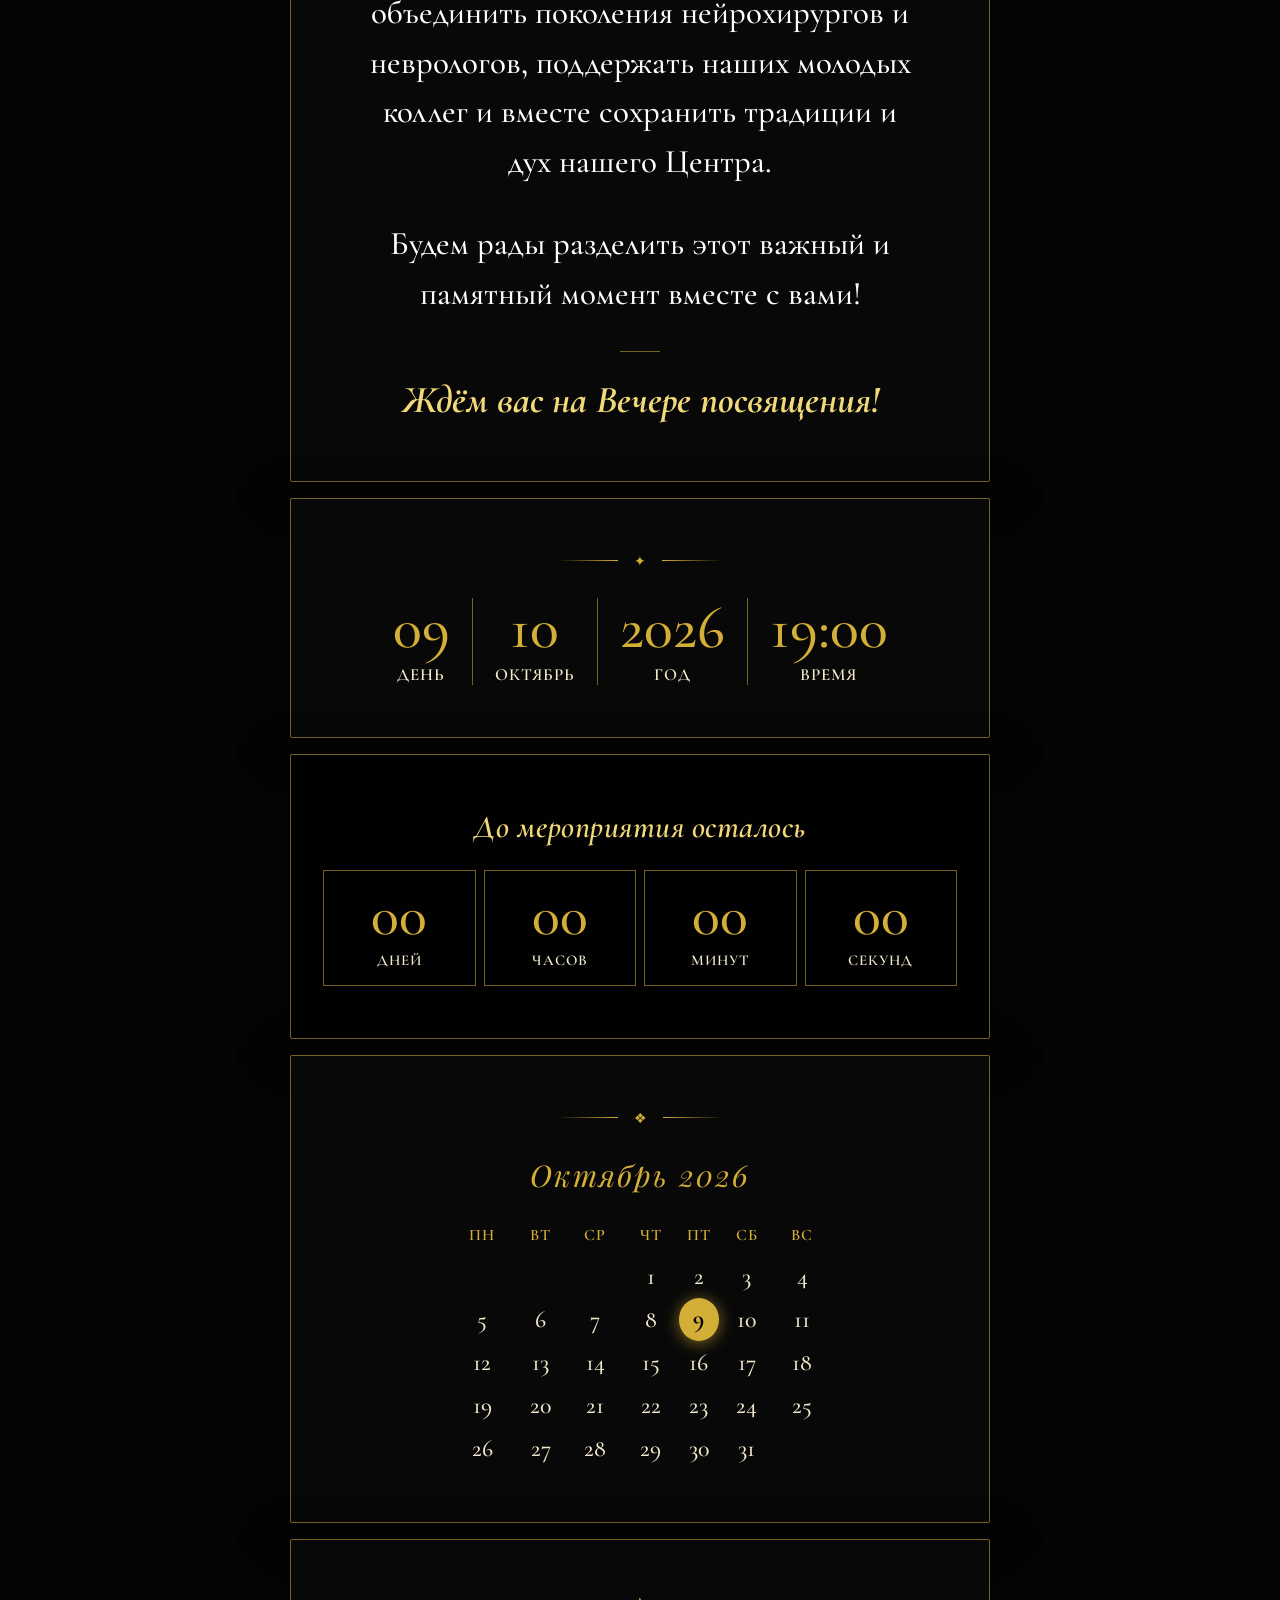
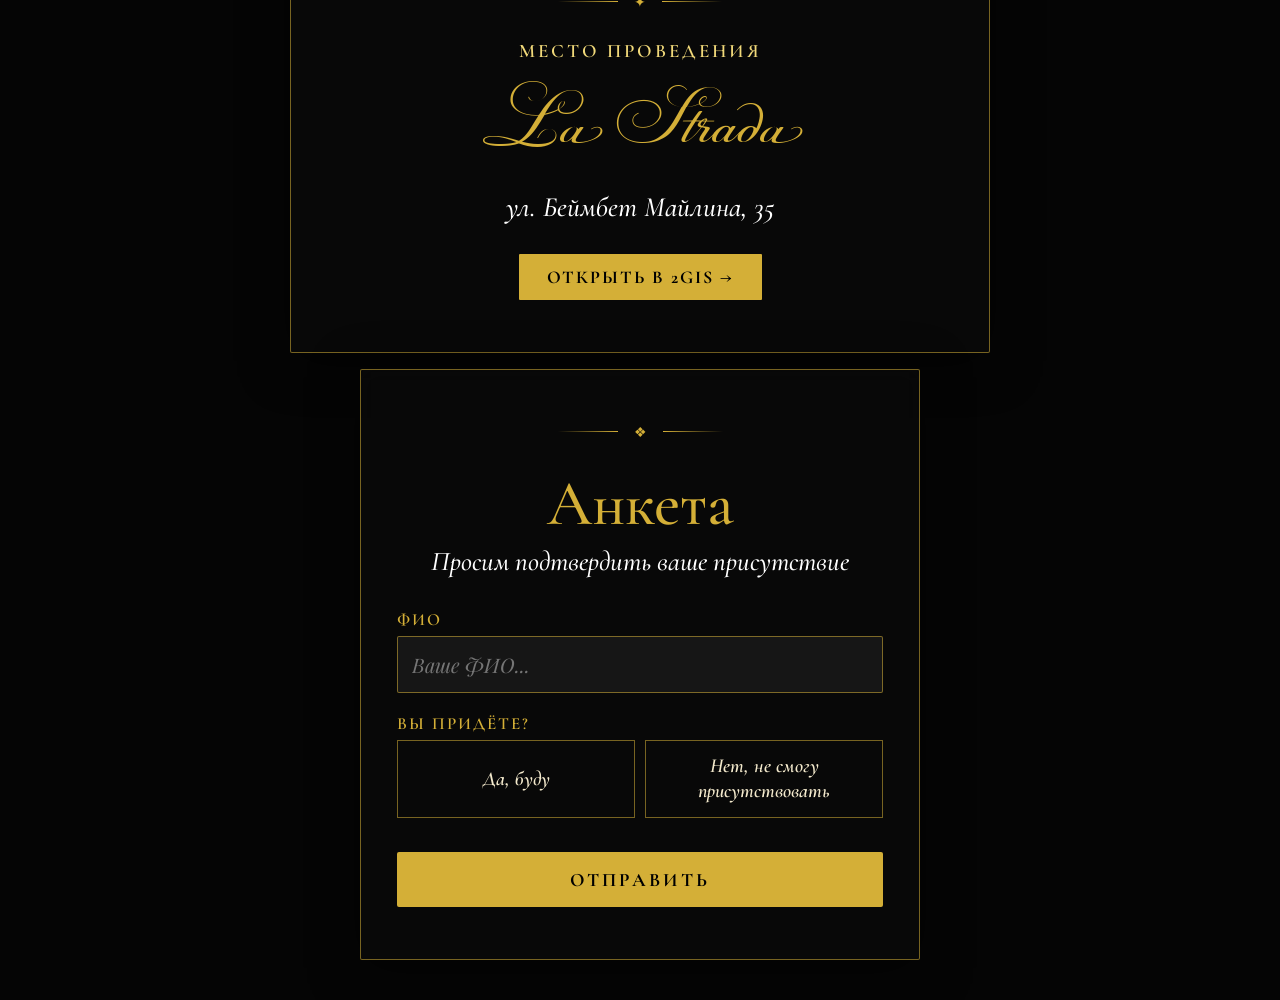
==== commit ab134bae: "Increase invitation text size Co-Authored-By: Claude Sonnet 5.5 <noreply@anthropic.com> Claude-Sessi" ====
--- a/index.html
+++ b/index.html
@@ -30,7 +30,7 @@
 
 <!-- ТЕКСТ ПРИГЛАШЕНИЯ -->
 <div class="pane" style="padding:0 16px;">
-  <div class="section card" style="padding:60px 40px;">
+  <div class="section card" style="padding:56px 22px;">
     <div class="ornament"><div class="orn-line"></div><span class="orn-gem">❖</span><div class="orn-line r"></div></div>
     <p class="invite-lead">Уважаемые выпускники<br>АО «Национальный центр нейрохирургии»!</p>
     <div class="gold-hr"></div>
--- a/style.css
+++ b/style.css
@@ -49,9 +49,10 @@
 .orn-gem{color:var(--gold);font-size:14px}
 .gold-hr{width:40px;height:.5px;background:var(--gold-d);margin:24px auto}
 
-.invite-lead{font:600 clamp(26px,7vw,36px)/1.4 'Cormorant Garamond',serif;color:var(--gold-l);letter-spacing:.5px}
-.invite-body{font:italic 500 clamp(23px,6vw,29px)/1.6 'Cormorant Garamond',serif;color:#fff;max-width:540px;margin:0 auto 1em}
-.invite-final{font:italic 600 clamp(26px,6.8vw,34px)/1.4 'Cormorant Garamond',serif;color:var(--gold-l)}
+.invite-lead{font:700 clamp(30px,8.2vw,40px)/1.3 'Cormorant Garamond',serif;color:var(--gold-l);letter-spacing:.5px}
+.invite-body{font:500 clamp(27px,7.2vw,33px)/1.5 'Cormorant Garamond',serif;color:#fff;max-width:560px;margin:0 auto 1em}
+.invite-body strong{font-weight:700}
+.invite-final{font:italic 700 clamp(30px,8vw,38px)/1.3 'Cormorant Garamond',serif;color:var(--gold-l)}
 .invite-body strong{font-weight:600;color:var(--gold-l);letter-spacing:1px}
 
 .date-row{display:grid;grid-template-columns:repeat(4,auto);justify-content:center;margin-top:8px}
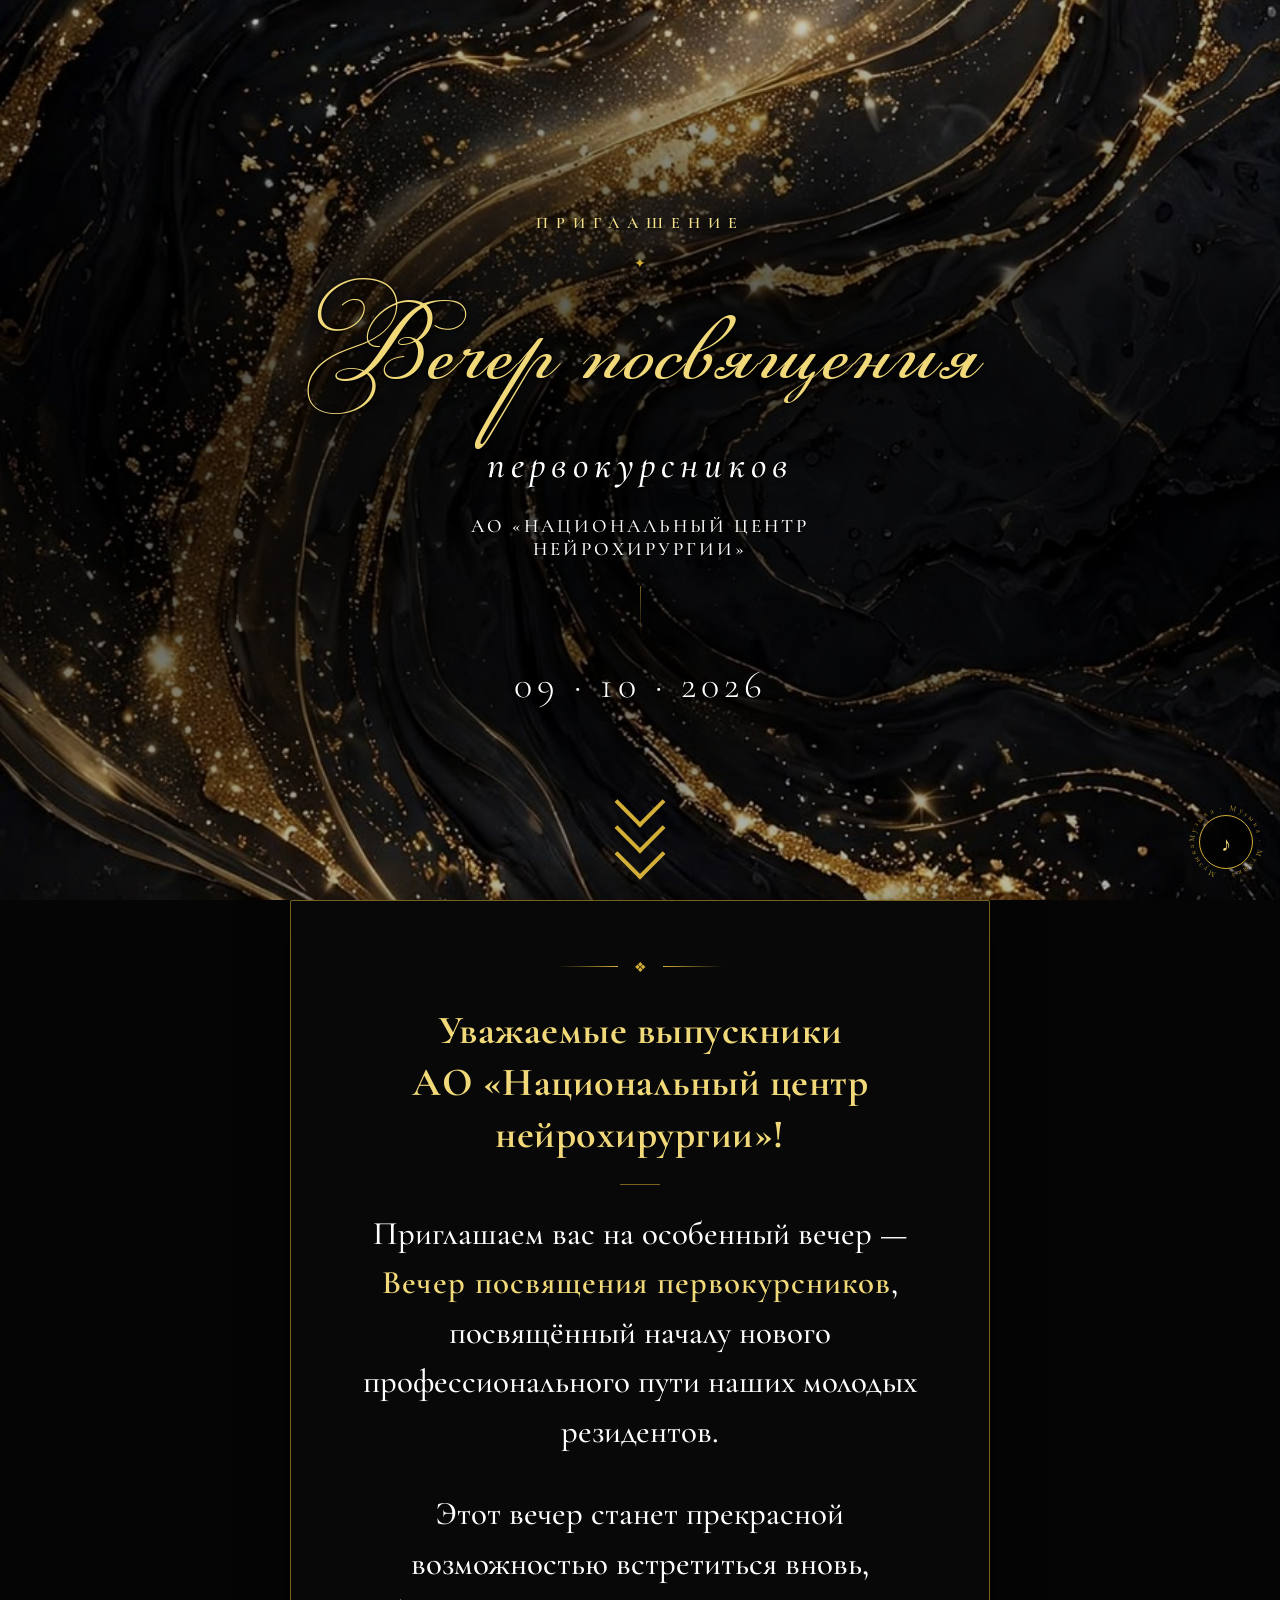
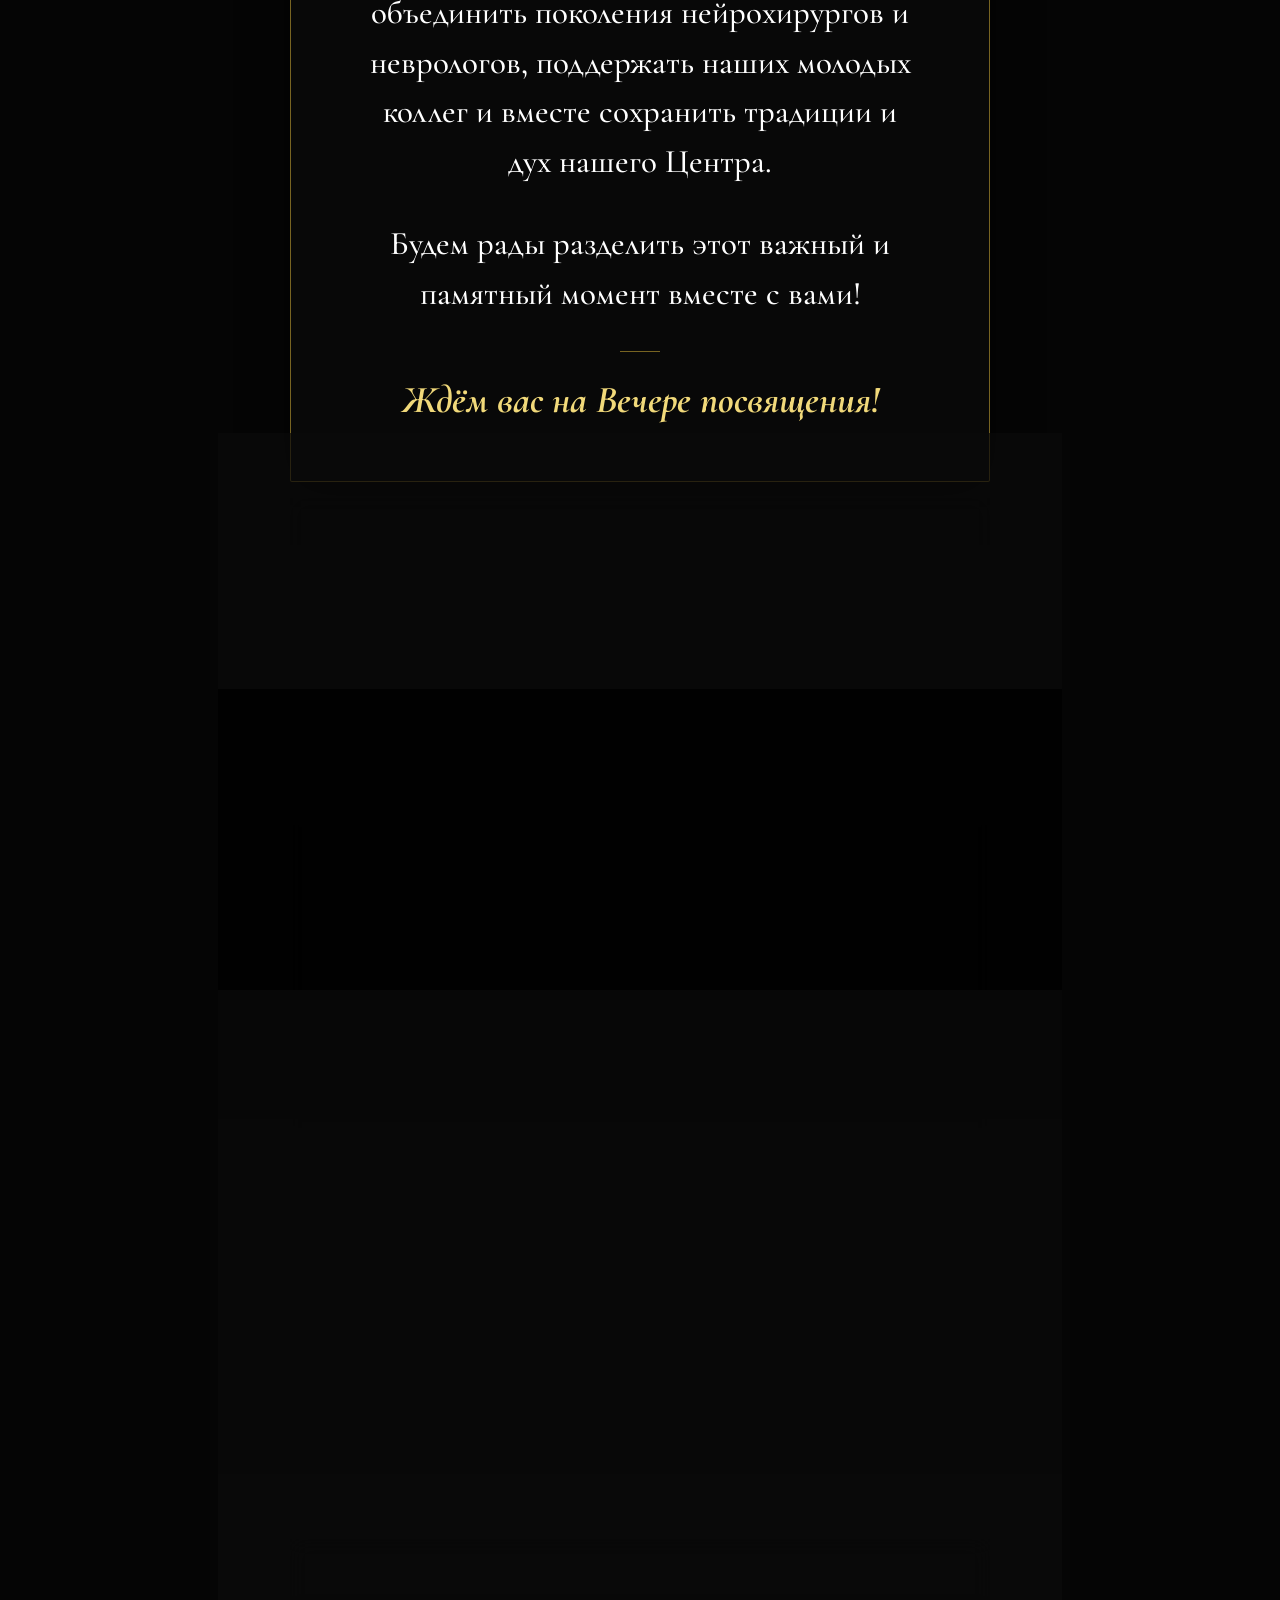
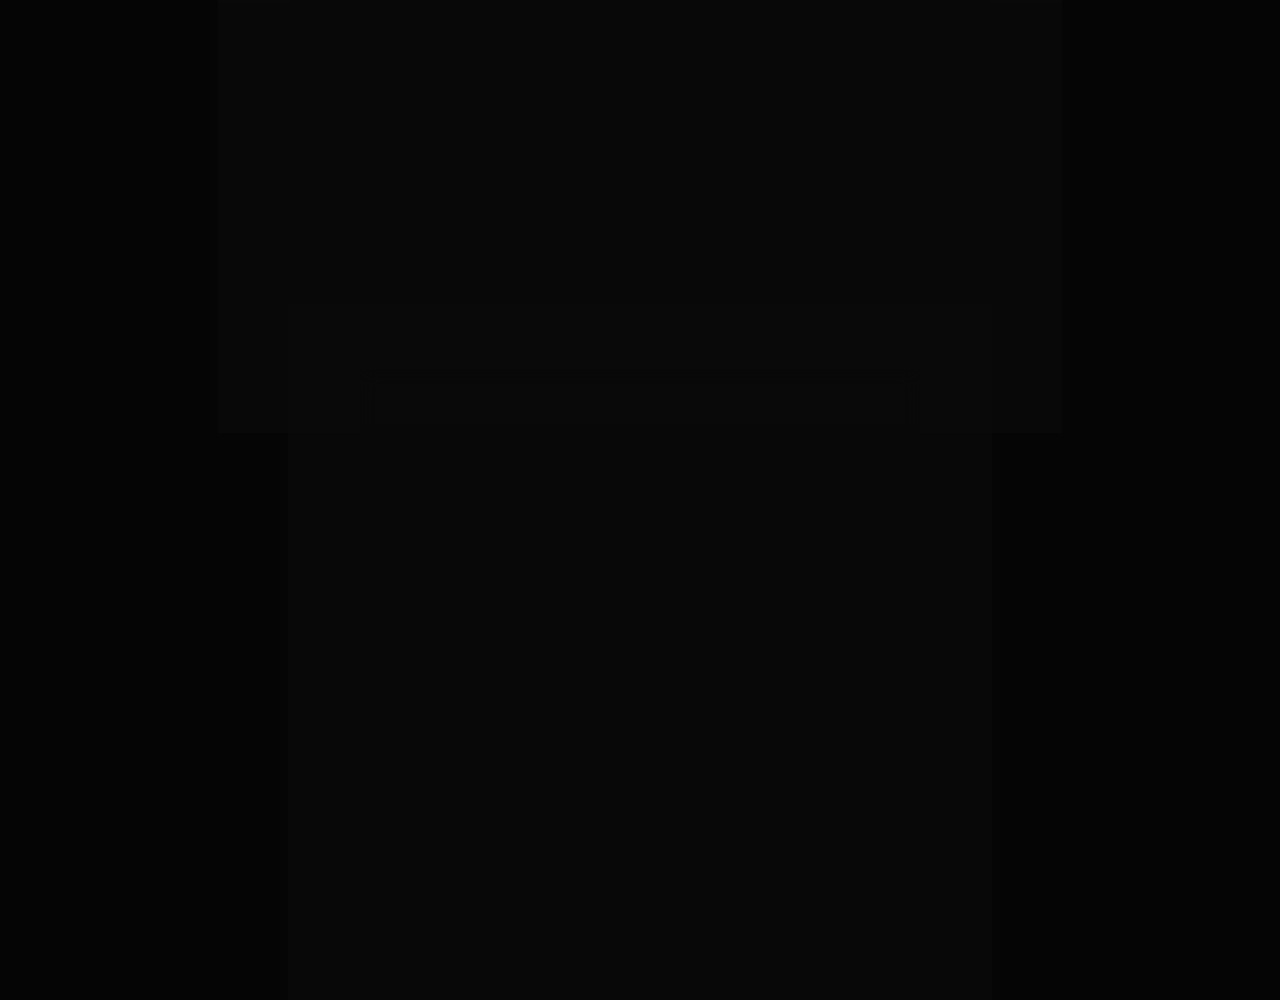
==== commit fd77ca1a: "Add link preview image (Open Graph) with title page Co-Authored-By: Claude Sonnet 5.5 <noreply@anthr" ====
--- a/index.html
+++ b/index.html
@@ -7,6 +7,13 @@
 <meta property="og:title" content="Вечер посвящения первокурсников · 09.10.2026">
 <meta property="og:description" content="Приглашаем выпускников АО «Национальный центр нейрохирургии» на Вечер посвящения первокурсников">
 <meta property="og:type" content="website">
+<meta property="og:url" content="https://aoncn.github.io/Residency-Welcome-Ceremony-/">
+<meta property="og:image" content="https://aoncn.github.io/Residency-Welcome-Ceremony-/assets/og.jpg">
+<meta property="og:image:type" content="image/jpeg">
+<meta property="og:image:width" content="1200">
+<meta property="og:image:height" content="630">
+<meta name="twitter:card" content="summary_large_image">
+<meta name="twitter:image" content="https://aoncn.github.io/Residency-Welcome-Ceremony-/assets/og.jpg">
 <link href="https://fonts.googleapis.com/css2?family=Cormorant+Garamond:ital,wght@0,300;0,400;0,500;0,600;1,300;1,400;1,500&family=Playfair+Display:ital,wght@0,400;0,500;1,400;1,500&display=swap" rel="stylesheet">
 <link rel="stylesheet" href="style.css">
 </head>
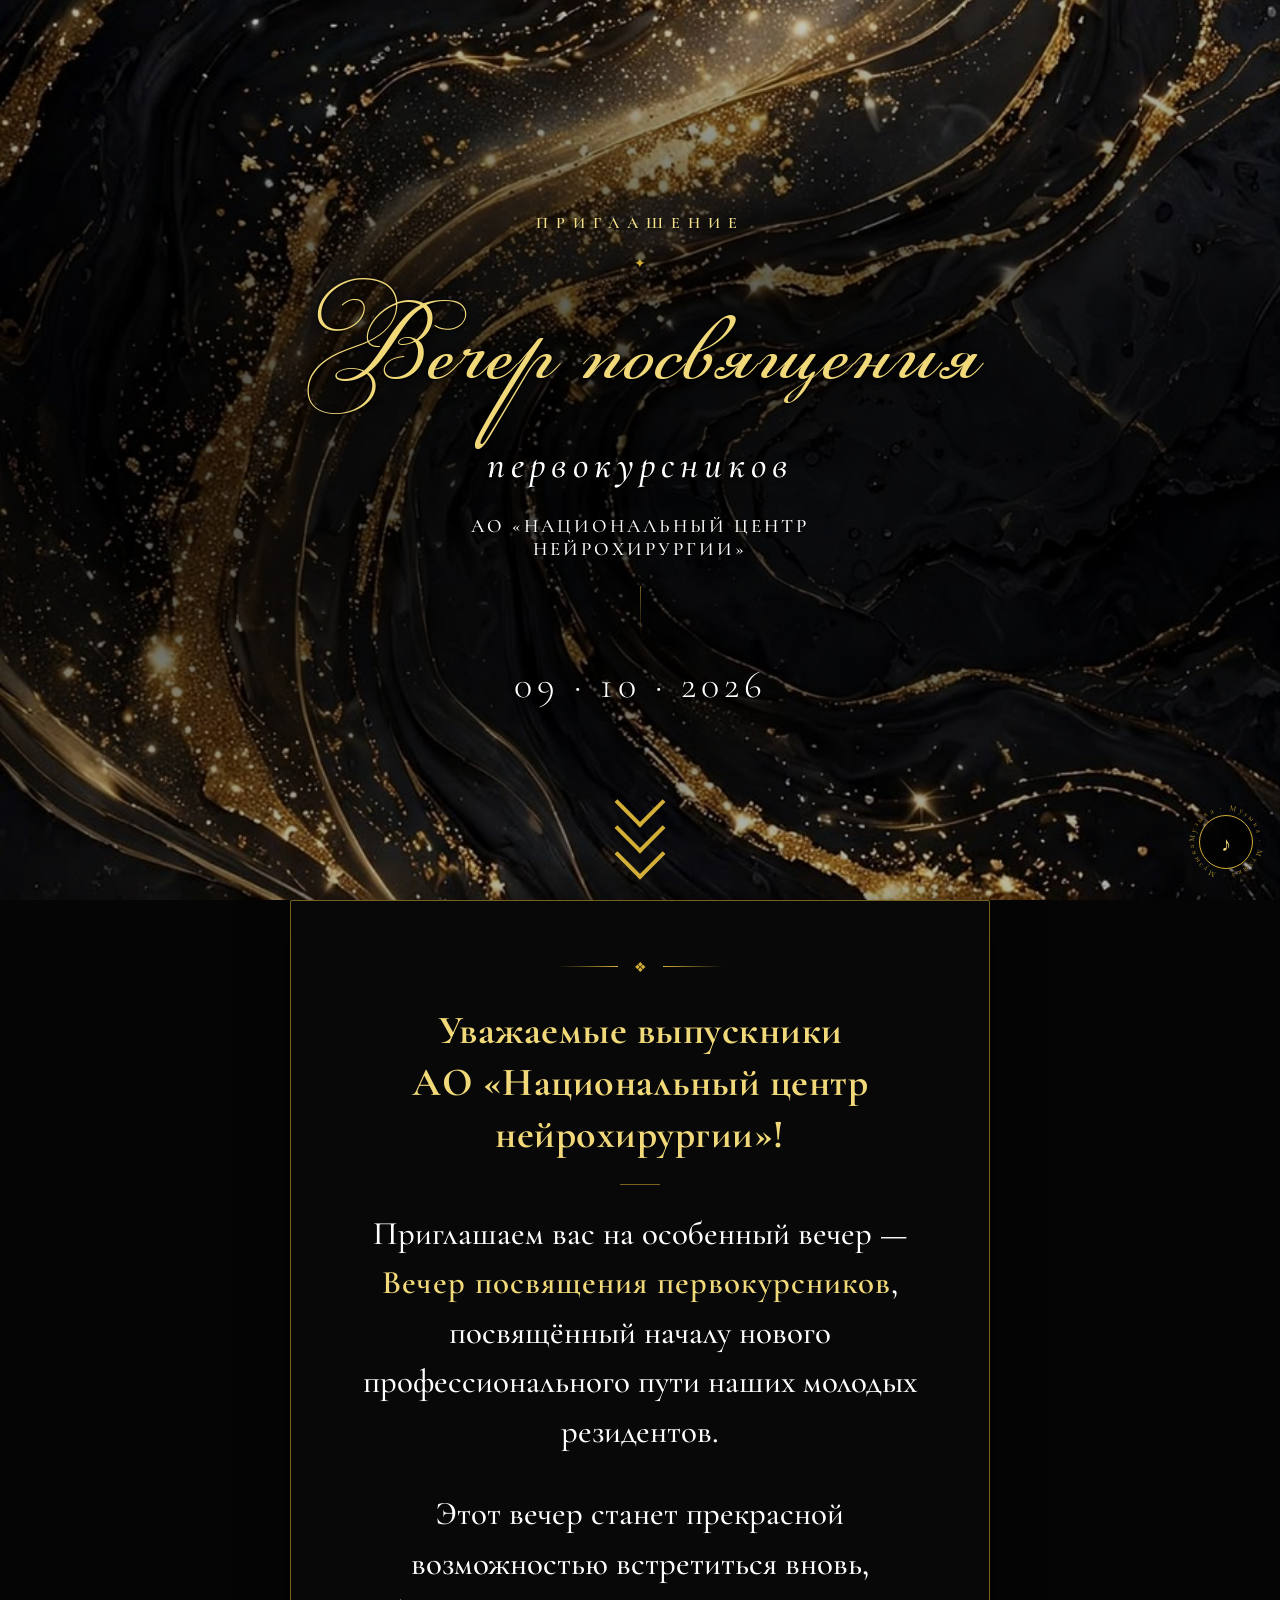
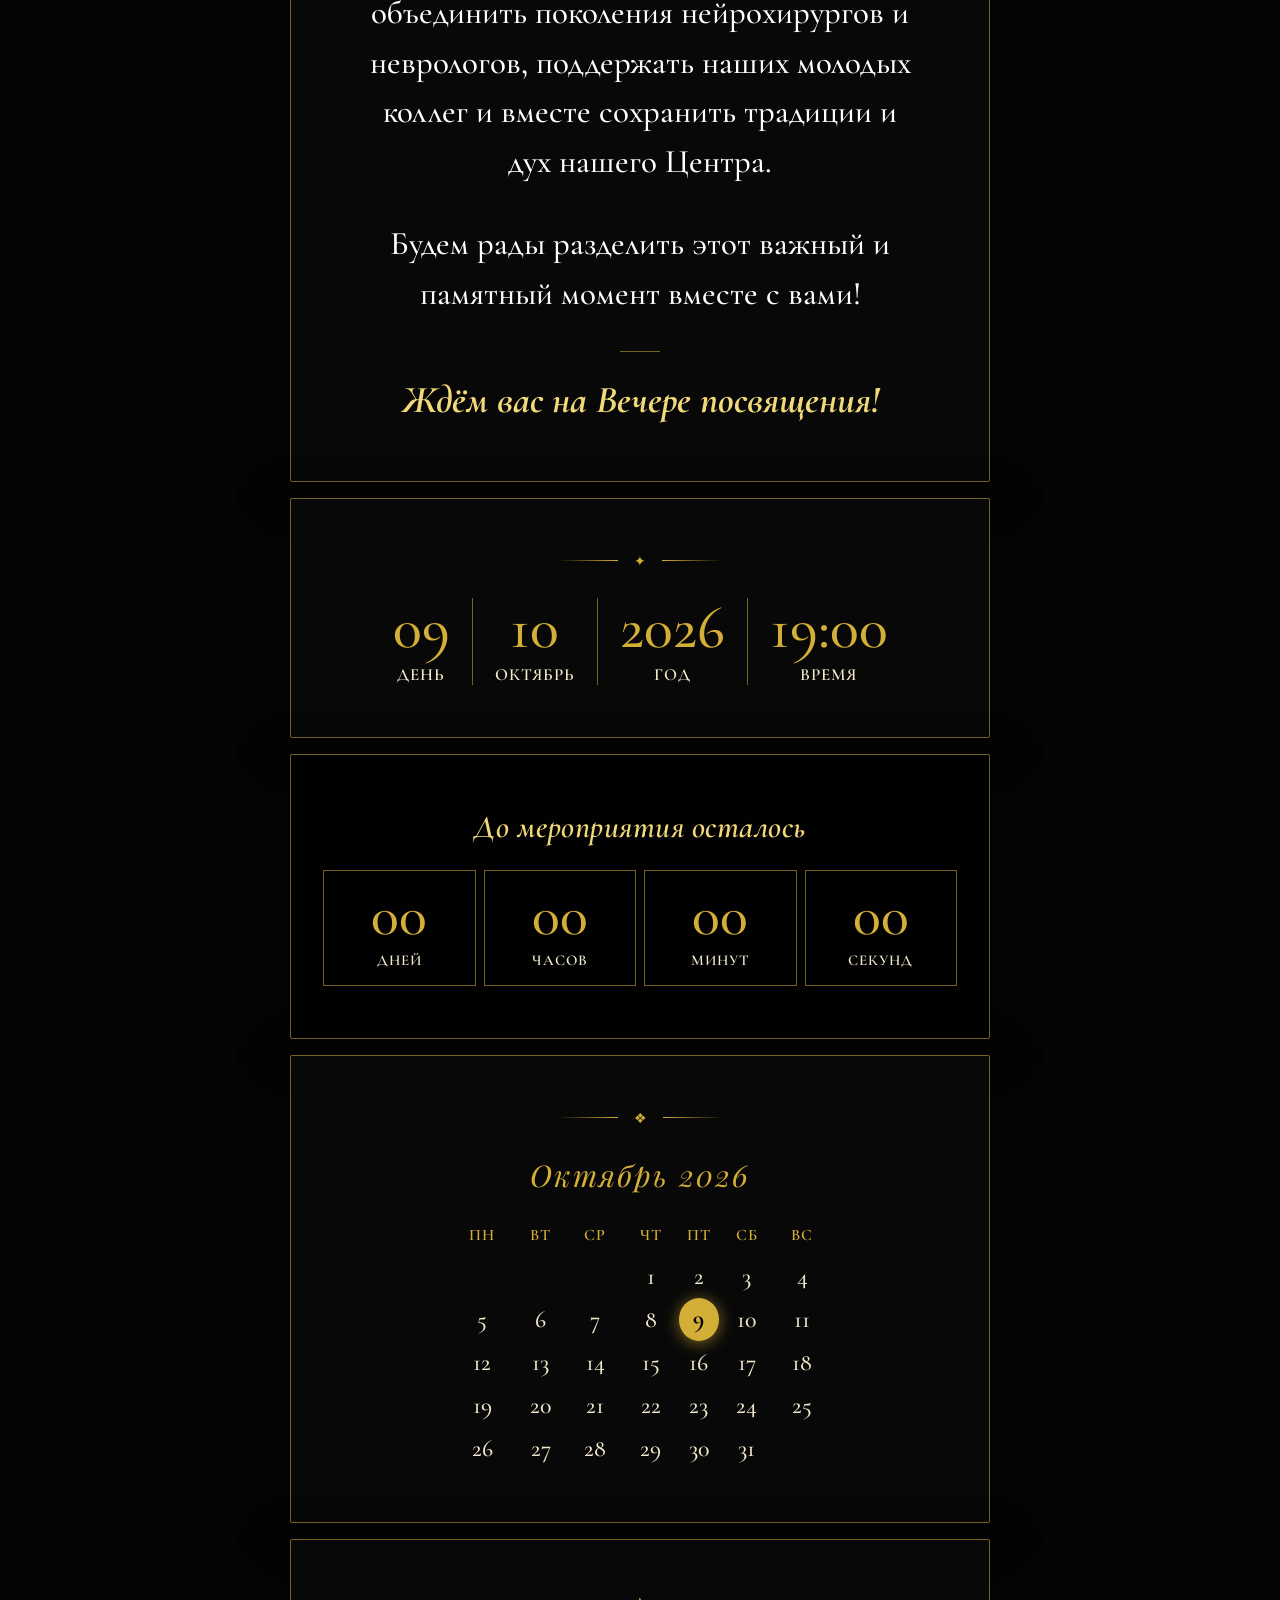
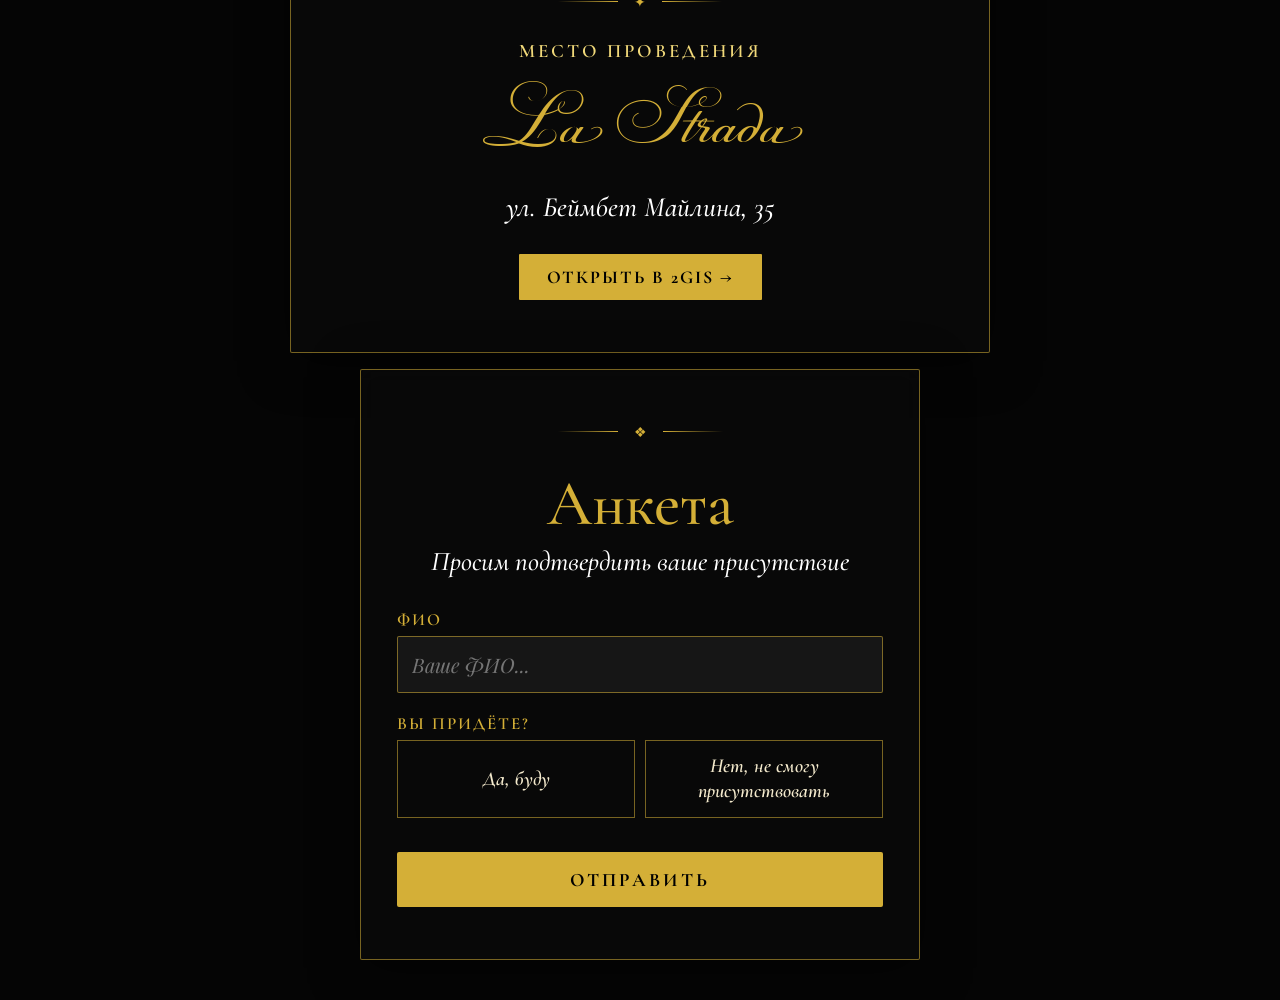
==== commit 6c40d69f: "Link preview description: date, time, venue Co-Authored-By: Claude Sonnet 5.5 <noreply@anthropic.com" ====
--- a/index.html
+++ b/index.html
@@ -4,8 +4,9 @@
 <meta charset="UTF-8">
 <meta name="viewport" content="width=device-width, initial-scale=1.0">
 <title>Вечер посвящения первокурсников</title>
-<meta property="og:title" content="Вечер посвящения первокурсников · 09.10.2026">
-<meta property="og:description" content="Приглашаем выпускников АО «Национальный центр нейрохирургии» на Вечер посвящения первокурсников">
+<meta name="description" content="09.10.2026 в 19:00 · La Strada, ул. Беймбет Майлина, 35. Приглашаем выпускников АО «Национальный центр нейрохирургии»">
+<meta property="og:title" content="Вечер посвящения первокурсников">
+<meta property="og:description" content="09.10.2026 в 19:00 · La Strada, ул. Беймбет Майлина, 35. Приглашаем выпускников АО «Национальный центр нейрохирургии»">
 <meta property="og:type" content="website">
 <meta property="og:url" content="https://aoncn.github.io/Residency-Welcome-Ceremony-/">
 <meta property="og:image" content="https://aoncn.github.io/Residency-Welcome-Ceremony-/assets/og.jpg">
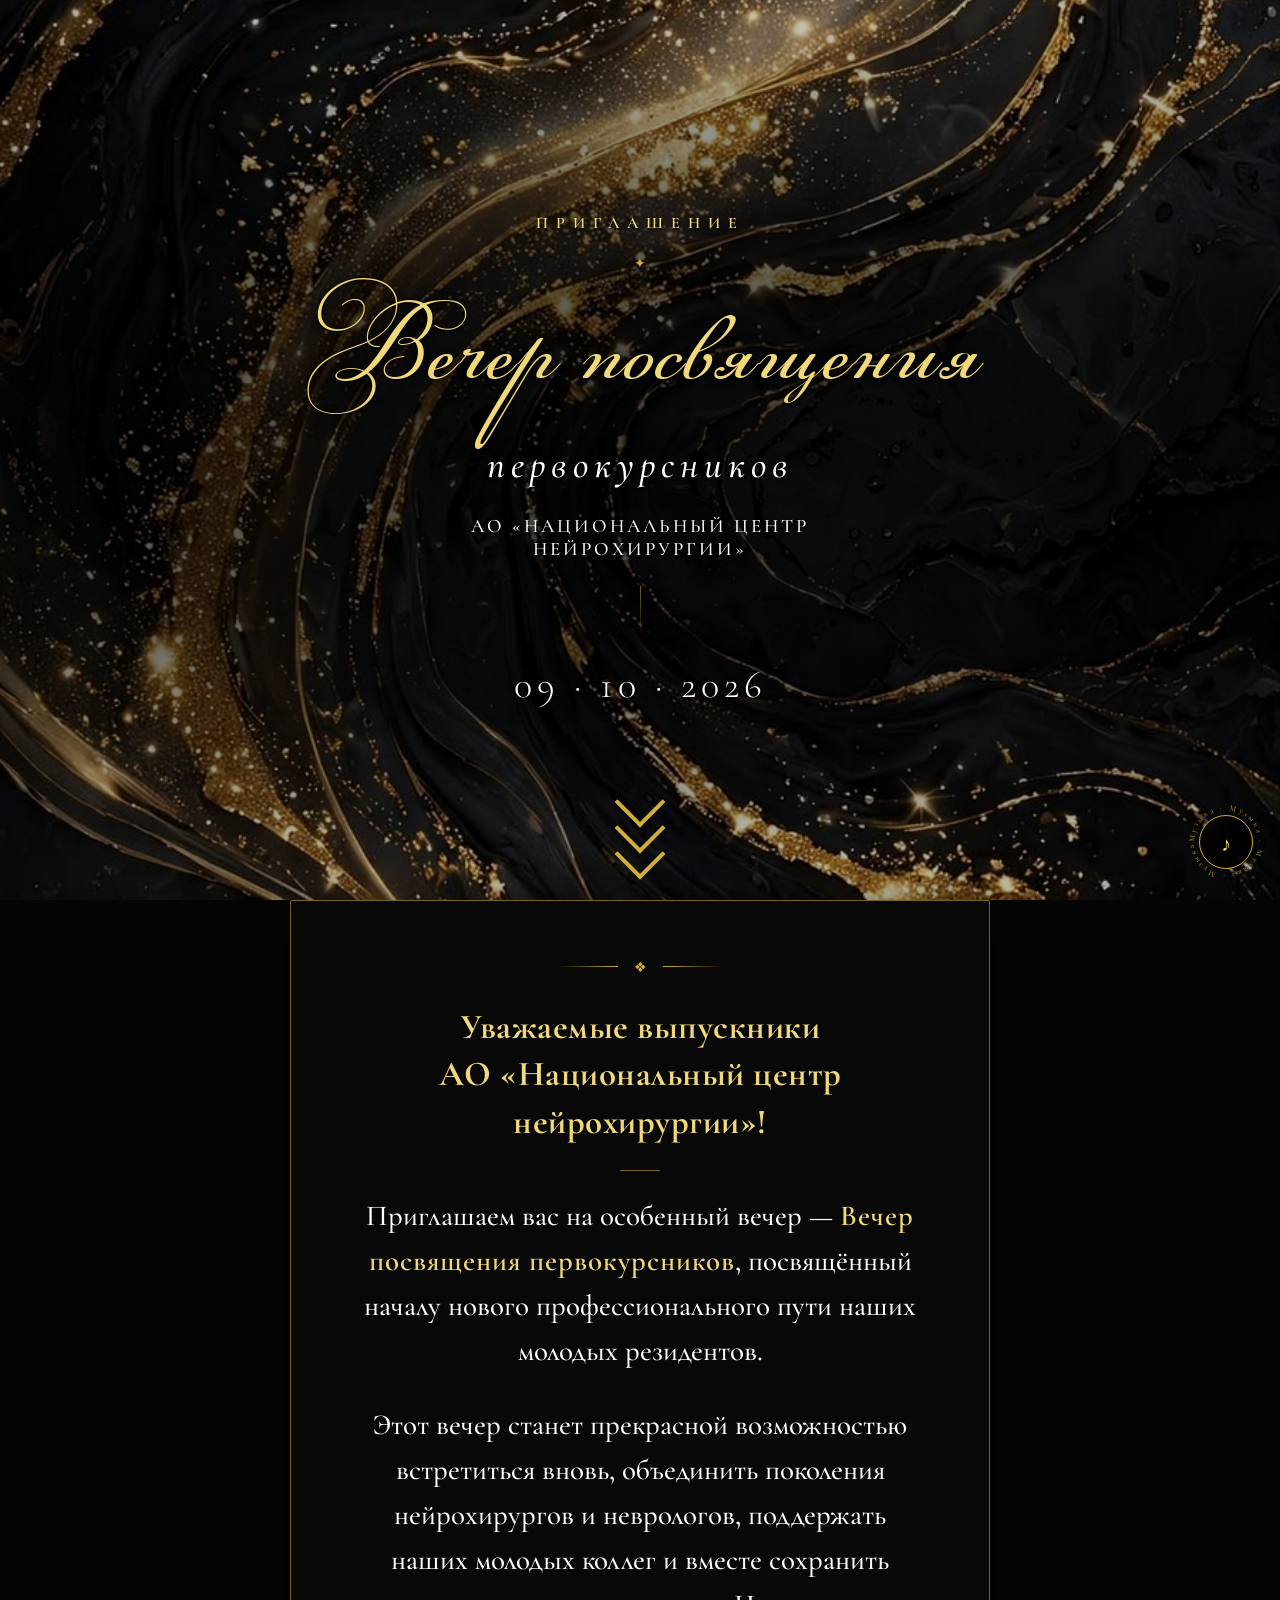
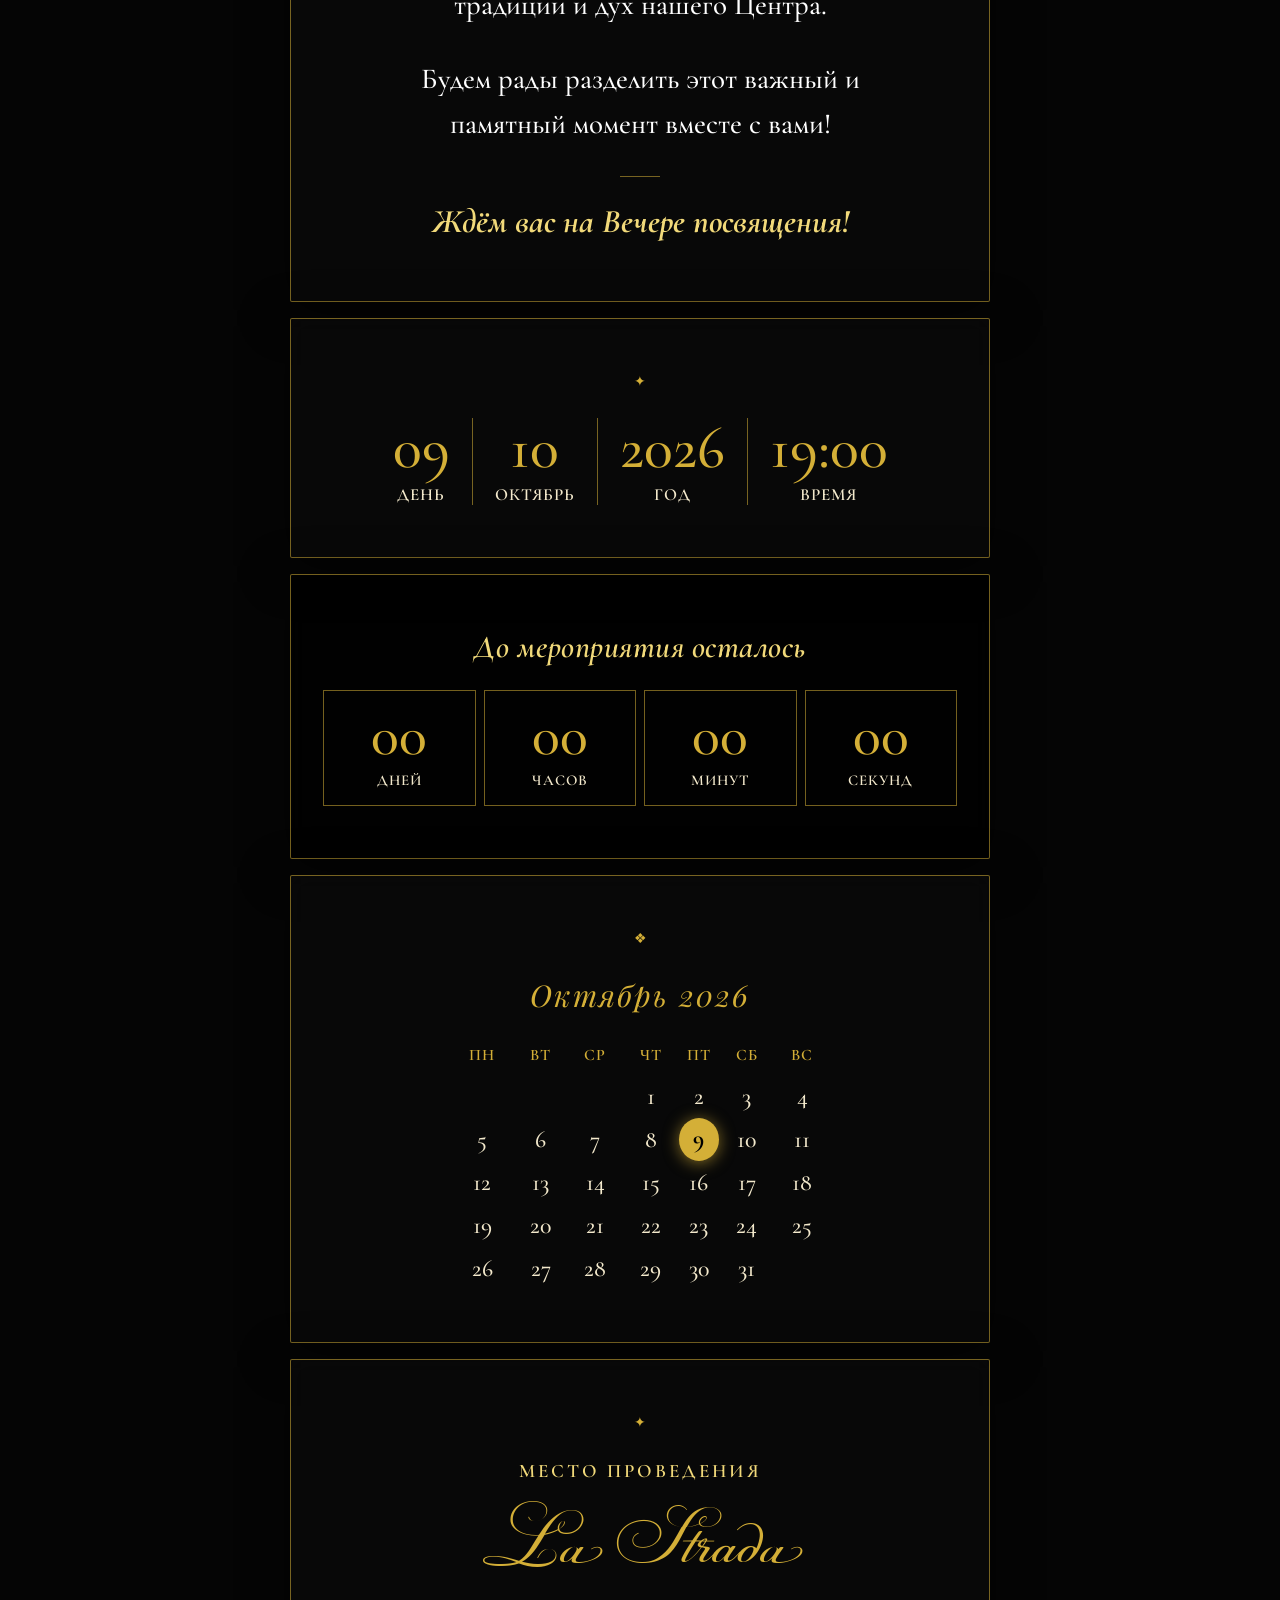
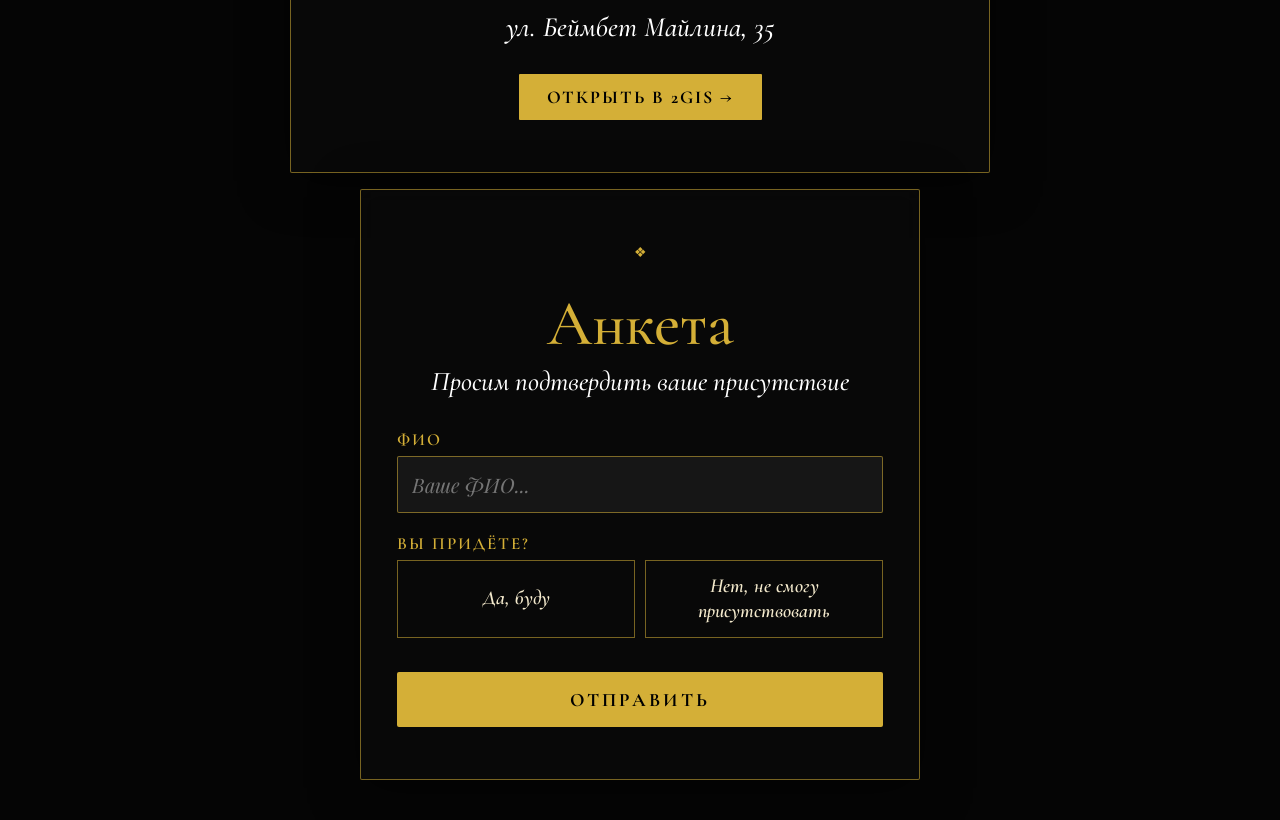
==== commit c6ef8294: "Slightly reduce invitation text size Co-Authored-By: Claude Sonnet 5.5 <noreply@anthropic.com> Claud" ====
--- a/index.html
+++ b/index.html
@@ -38,7 +38,7 @@
 
 <!-- ТЕКСТ ПРИГЛАШЕНИЯ -->
 <div class="pane" style="padding:0 16px;">
-  <div class="section card" style="padding:56px 22px;">
+  <div class="section card" style="padding:56px 26px;">
     <div class="ornament"><div class="orn-line"></div><span class="orn-gem">❖</span><div class="orn-line r"></div></div>
     <p class="invite-lead">Уважаемые выпускники<br>АО «Национальный центр нейрохирургии»!</p>
     <div class="gold-hr"></div>
--- a/style.css
+++ b/style.css
@@ -49,10 +49,10 @@
 .orn-gem{color:var(--gold);font-size:14px}
 .gold-hr{width:40px;height:.5px;background:var(--gold-d);margin:24px auto}
 
-.invite-lead{font:700 clamp(30px,8.2vw,40px)/1.3 'Cormorant Garamond',serif;color:var(--gold-l);letter-spacing:.5px}
-.invite-body{font:500 clamp(27px,7.2vw,33px)/1.5 'Cormorant Garamond',serif;color:#fff;max-width:560px;margin:0 auto 1em}
+.invite-lead{font:700 clamp(26px,7vw,35px)/1.35 'Cormorant Garamond',serif;color:var(--gold-l);letter-spacing:.5px}
+.invite-body{font:500 clamp(23px,6.1vw,29px)/1.55 'Cormorant Garamond',serif;color:#fff;max-width:560px;margin:0 auto 1em}
 .invite-body strong{font-weight:700}
-.invite-final{font:italic 700 clamp(30px,8vw,38px)/1.3 'Cormorant Garamond',serif;color:var(--gold-l)}
+.invite-final{font:italic 700 clamp(26px,6.8vw,33px)/1.35 'Cormorant Garamond',serif;color:var(--gold-l)}
 .invite-body strong{font-weight:600;color:var(--gold-l);letter-spacing:1px}
 
 .date-row{display:grid;grid-template-columns:repeat(4,auto);justify-content:center;margin-top:8px}
